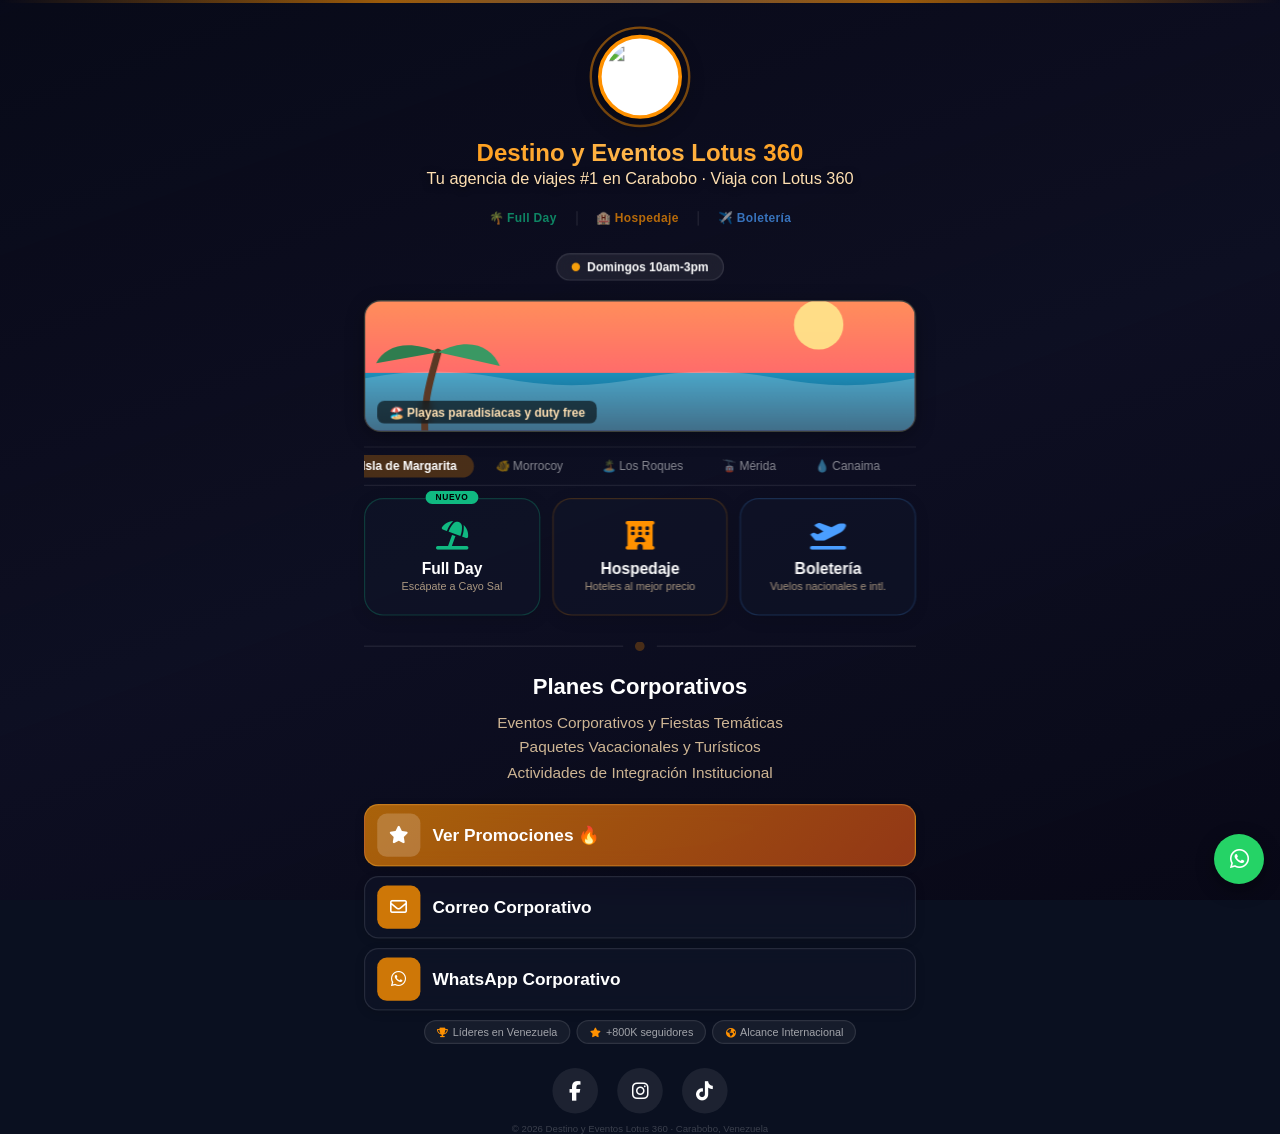
==== index.html @ 470ca2e0 "Reorganizar sitio para dominio propio destinoyeventoslotus360.com - Mover redirector de WhatsApp de " ====
<!DOCTYPE html>
<html lang="es-VE">
<head>
    <meta charset="UTF-8">
    <meta name="viewport" content="width=device-width, initial-scale=1.0, maximum-scale=1.0, user-scalable=no, viewport-fit=cover">
    <meta name="theme-color" content="#1a1a2e" id="theme-color">
    
    <!-- ============ SEO PRIMARIO ============ -->
    <title>Destino y Eventos Lotus 360 · Agencia de Viajes en Venezuela</title>
    <meta name="description" content="Tu agencia de viajes #1 en Carabobo. Hospedaje, boletería aérea, full days, tours y eventos corporativos en Venezuela. ¡Escápate con nosotros!">
    <meta name="keywords" content="Lotus 360, agencia de viajes Venezuela, hospedaje, boletería aérea, full day, tours, eventos corporativos, Valencia, Carabobo">
    <meta name="author" content="Lotus 360">
    <meta name="robots" content="index, follow, max-snippet:-1, max-image-preview:large, max-video-preview:-1">
    <meta name="language" content="Spanish">
    <link rel="canonical" href="https://destinoyeventoslotus360.com/">
    
    <!-- ============ GEO TAGS ============ -->
    <meta name="geo.region" content="VE-G">
    <meta name="geo.placename" content="Valencia, Carabobo">
    <meta name="geo.position" content="10.1820;-68.0034">
    <meta name="ICBM" content="10.1820, -68.0034">
    
    <!-- ============ OPEN GRAPH ============ -->
    <meta property="og:title" content="Destino y Eventos Lotus 360 · Agencia de Viajes">
    <meta property="og:description" content="¡Escápate con nosotros! Hospedaje, boletería aérea, full days y eventos corporativos en Venezuela.">
    <meta property="og:url" content="https://destinoyeventoslotus360.com/">
    <meta property="og:image" content="https://destinoyeventoslotus360.com/logolotus.png">
    <meta property="og:image:width" content="512">
    <meta property="og:image:height" content="512">
    <meta property="og:image:alt" content="Logo Destino y Eventos Lotus 360">
    <meta property="og:type" content="website">
    <meta property="og:locale" content="es_VE">
    <meta property="og:site_name" content="Destino y Eventos Lotus 360">
    
    <!-- ============ TWITTER CARD ============ -->
    <meta name="twitter:card" content="summary_large_image">
    <meta name="twitter:title" content="Destino y Eventos Lotus 360">
    <meta name="twitter:description" content="Hospedaje, boletería aérea, full days y eventos corporativos en Venezuela.">
    <meta name="twitter:image" content="https://destinoyeventoslotus360.com/logolotus.png">
    <meta name="twitter:image:alt" content="Logo Lotus 360">
    
    <!-- ============ FAVICON & ICONS ============ -->
    <link rel="apple-touch-icon" sizes="180x180" href="https://destinoyeventoslotus360.com/logolotus.png">
    <link rel="icon" type="image/png" sizes="32x32" href="https://destinoyeventoslotus360.com/logolotus.png">
    <link rel="icon" type="image/png" sizes="16x16" href="https://destinoyeventoslotus360.com/logolotus.png">
    
    <!-- ============ SCHEMA.ORG JSON-LD ============ -->
    <script type="application/ld+json">
    {
      "@context": "https://schema.org",
      "@type": "TravelAgency",
      "name": "Destino y Eventos Lotus 360",
      "description": "Agencia de viajes especializada en hospedaje, boletería aérea, full days y eventos corporativos en Venezuela.",
      "url": "https://destinoyeventoslotus360.com/",
      "logo": "https://destinoyeventoslotus360.com/logolotus.png",
      "image": "https://destinoyeventoslotus360.com/logolotus.png",
      "telephone": "+58-424-4634041",
      "email": "corporativo.lotus360@gmail.com",
      "address": {
        "@type": "PostalAddress",
        "streetAddress": "Valencia",
        "addressLocality": "Valencia",
        "addressRegion": "Carabobo",
        "addressCountry": "VE"
      },
      "geo": {
        "@type": "GeoCoordinates",
        "latitude": 10.1820,
        "longitude": -68.0034
      },
      "openingHoursSpecification": [
        {
          "@type": "OpeningHoursSpecification",
          "dayOfWeek": ["Monday", "Tuesday", "Wednesday", "Thursday", "Friday", "Saturday"],
          "opens": "08:30",
          "closes": "19:00"
        },
        {
          "@type": "OpeningHoursSpecification",
          "dayOfWeek": "Sunday",
          "opens": "10:00",
          "closes": "15:00"
        }
      ],
      "priceRange": "$$",
      "currenciesAccepted": "VES, USD",
      "paymentAccepted": "Transferencia, Efectivo, Pago Móvil",
      "sameAs": [
        "https://www.facebook.com/share/1bxT1wQAzW/",
        "https://www.instagram.com/destinoyeventoslotus360",
        "https://www.tiktok.com/@destinoyeventoslotus360"
      ]
    }
    </script>
    
    <link rel="preload" as="image" href="https://destinoyeventoslotus360.com/lotus360background.jpg">
    <link rel="preload" as="image" href="https://destinoyeventoslotus360.com/logolotus.png">
    <link rel="stylesheet" href="https://cdnjs.cloudflare.com/ajax/libs/font-awesome/6.4.0/css/all.min.css" media="print" onload="this.media='all'">
    <style>
        :root { --accent: #ff9100; --color-fullday: #10b981; --color-hospedaje: #ff9100; --color-boleteria: #4a9eff; --success: #25D366; --text-warm: #ffe0b2; }
        * { box-sizing: border-box; margin: 0; padding: 0; -webkit-tap-highlight-color: transparent; }
        body { font-family: -apple-system, BlinkMacSystemFont, 'Segoe UI', Roboto, sans-serif; background: #0a1020; color: #fff; min-height: 100vh; display: flex; flex-direction: column; align-items: center; padding: 0 14px 100px; position: relative; overflow-x: hidden; -webkit-font-smoothing: antialiased; animation: pageEnter 0.4s ease; }
        @keyframes pageEnter { from { opacity: 0; transform: translateY(12px); } to { opacity: 1; transform: translateY(0); } }
        body::before { content: ''; position: fixed; top: 0; left: 0; width: 100%; height: 3px; background: linear-gradient(90deg, transparent 0%, rgba(255,145,0,0.3) 15%, rgba(255,145,0,0.6) 30%, rgba(255,180,100,0.4) 50%, rgba(255,145,0,0.6) 70%, rgba(255,145,0,0.3) 85%, transparent 100%); z-index: 10; pointer-events: none; }
        .skip-link { position: absolute; top: -40px; left: 0; background: #ff9100; color: #fff; padding: 8px; z-index: 100; transition: top 0.2s; text-decoration: none; }
        .skip-link:focus { top: 0; }
        #bg { position: fixed; top: 0; left: 0; width: 100%; height: 100vh; background-image: url('https://destinoyeventoslotus360.com/lotus360background.jpg'); background-size: cover; background-position: center center; background-repeat: no-repeat; background-attachment: fixed; z-index: -2; transform: translateZ(0); }
        @media (max-width: 768px) { #bg { background-image: url('https://destinoyeventoslotus360.com/lotus360backgroundmobile.jpg'); background-position: center 20%; } }
        #bg-overlay { position: fixed; top: 0; left: 0; width: 100%; height: 100vh; background: linear-gradient(160deg, rgba(8,8,22,0.72) 0%, rgba(15,15,35,0.82) 55%, rgba(8,8,22,0.9) 100%); z-index: -1; pointer-events: none; }
        .container { width: 100%; max-width: 460px; text-align: center; z-index: 1; padding-top: 24px; }
        .logo-wrap { position: relative; width: 80px; height: 80px; margin: 0 auto 12px; display: flex; align-items: center; justify-content: center; }
        .logo-wrap::before { content: ''; position: absolute; width: 80px; height: 80px; border-radius: 50%; border: 2px solid rgba(255,145,0,0.5); animation: ring-pulse 2.4s ease-out infinite; top: 50%; left: 50%; transform: translate(-50%, -50%); }
        @keyframes ring-pulse { 0% { width: 70px; height: 70px; opacity: 0.8; } 100% { width: 100px; height: 100px; opacity: 0; } }
        .logo-profile { width: 70px; height: 70px; border-radius: 50%; border: 3px solid var(--accent); padding: 3px; background: #fff; object-fit: contain; display: block; position: relative; z-index: 1; box-shadow: 0 4px 18px rgba(0,0,0,0.4); animation: logoAppear 0.6s cubic-bezier(0.34,1.56,0.64,1) 0.1s both; }
        @keyframes logoAppear { from { opacity: 0; transform: scale(0.5) rotateY(90deg); } to { opacity: 1; transform: scale(1) rotateY(0deg); } }
        h1 { font-size: 1.25rem; font-weight: 700; margin-bottom: 2px; background: linear-gradient(to right, #ff9100, #ffb74d, #ff9100); -webkit-background-clip: text; -webkit-text-fill-color: transparent; background-clip: text; }
        .subtitle { color: var(--text-warm); font-size: 0.85rem; margin-bottom: 14px; text-shadow: 0 2px 6px rgba(0,0,0,0.7); }

        .servicios-nav { display: flex; justify-content: center; align-items: center; gap: 0; margin-bottom: 18px; animation: fadeSlideUp 0.5s ease 0.15s both; }
        @keyframes fadeSlideUp { from { opacity: 0; transform: translateY(10px); } to { opacity: 1; transform: translateY(0); } }
        .servicios-nav a { text-decoration: none; color: rgba(255,255,255,0.5); font-size: 10px; font-weight: 600; padding: 6px 14px; transition: all 0.2s ease; position: relative; letter-spacing: 0.3px; white-space: nowrap; }
        .servicios-nav a::after { content: ''; position: absolute; bottom: 0; left: 50%; transform: translateX(-50%); width: 0; height: 2px; border-radius: 2px; transition: width 0.2s ease; }
        .servicios-nav a:hover { color: #fff; } .servicios-nav a:hover::after { width: 60%; }
        .servicios-nav a.fullday { color: rgba(16,185,129,0.7); } .servicios-nav a.fullday::after { background: #10b981; }
        .servicios-nav a.hospedaje { color: rgba(255,145,0,0.7); } .servicios-nav a.hospedaje::after { background: #ff9100; }
        .servicios-nav a.boleteria { color: rgba(74,158,255,0.7); } .servicios-nav a.boleteria::after { background: #4a9eff; }
        .servicios-nav .nav-sep { width: 1px; height: 12px; background: rgba(255,255,255,0.1); margin: 0 2px; }

        .estado-box { display: inline-flex; align-items: center; gap: 6px; background: rgba(255,255,255,0.07); border: 1px solid rgba(255,255,255,0.12); border-radius: 30px; padding: 5px 12px; font-size: 10px; font-weight: 600; margin-bottom: 16px; backdrop-filter: blur(10px); -webkit-backdrop-filter: blur(10px); }
        .dot { width: 7px; height: 7px; border-radius: 50%; flex-shrink: 0; } .dot.online { background: #25D366; animation: dot-breathe 1.8s infinite; } .dot.offline { background: #f59e0b; }
        @keyframes dot-breathe { 0% { box-shadow: 0 0 0 0 rgba(37,211,102,0.5); } 70% { box-shadow: 0 0 0 5px rgba(37,211,102,0); } 100% { box-shadow: 0 0 0 0 rgba(37,211,102,0); } }

        .escena-box { position: relative; width: 100%; height: 110px; border-radius: 14px; overflow: hidden; margin-bottom: 12px; border: 1px solid rgba(255,145,0,0.2); background: #0c2d4a; box-shadow: 0 4px 16px rgba(0,0,0,0.3); animation: fadeSlideUp 0.5s ease 0.2s both; }
        .escena-box svg.escena { position: absolute; top: 0; left: 0; width: 100%; height: 100%; display: none; }
        .escena-box svg.escena.activa { display: block; animation: sceneSwitch 0.4s ease; }
        @keyframes sceneSwitch { from { opacity: 0.6; transform: scale(1.02); } to { opacity: 1; transform: scale(1); } }
        .escena-caption { position: absolute; bottom: 6px; left: 10px; background: rgba(0,0,0,0.6); color: #ffe0b2; font-size: 10px; font-weight: 600; padding: 4px 10px; border-radius: 6px; backdrop-filter: blur(4px); -webkit-backdrop-filter: blur(4px); z-index: 2; }
        @keyframes ola { to { transform: translateX(-100px); } } .ola1 { animation: ola 8s linear infinite; }
        @keyframes brillo { 0%,100% { opacity: 1; } 50% { opacity: 0.7; } } .sol { animation: brillo 4s ease-in-out infinite; }
        @keyframes viento { from { transform: rotate(-3deg); } to { transform: rotate(3deg); } } .hojas { animation: viento 5s ease-in-out infinite alternate; }
        @keyframes nube-der { 0% { transform: translateX(0); } 100% { transform: translateX(25px); } } .nube { animation: nube-der 10s ease-in-out infinite alternate; }
        @keyframes telecabina-mov { 0% { transform: translate(22px,36px); } 100% { transform: translate(340px,80px); } } .telecabina { animation: telecabina-mov 8s ease-in-out infinite alternate; }
        @keyframes nevada { 0% { opacity: 0; } 50% { opacity: 0.6; } 100% { opacity: 0; } } .nieve1 { animation: nevada 4s ease-in-out infinite; }
        @keyframes caer { to { stroke-dashoffset: -48; } } .agua { animation: caer 1s linear infinite; }
        @keyframes bruma-pulso { 0%,100% { opacity: 0.2; } 50% { opacity: 0.4; } } .bruma { animation: bruma-pulso 3s ease-in-out infinite; }
        @keyframes relampago { 0%,92%,100% { opacity: 0; } 93%,96% { opacity: 1; } } .rayo1 { animation: relampago 5s infinite; }
        @keyframes lluvia-line { 0% { stroke-dashoffset: 0; } 100% { stroke-dashoffset: 40; } } .lluvia { animation: lluvia-line 0.8s linear infinite; stroke-dasharray: 6 10; }
        @keyframes girar-globo { to { transform: rotate(360deg); } } .globo-lineas { animation: girar-globo 25s linear infinite; }
        @keyframes volar-avion { 0% { transform: translate(-10px,40px) rotate(8deg); opacity: 0; } 10% { opacity: 1; } 85% { opacity: 1; } 100% { transform: translate(390px,0px) rotate(8deg); opacity: 0; } } .avion-mundo { animation: volar-avion 8s linear infinite; }

        .ticker-wrap { overflow: hidden; white-space: nowrap; border-top: 1px solid rgba(255,255,255,0.08); border-bottom: 1px solid rgba(255,255,255,0.08); padding: 6px 0; margin-bottom: 10px; position: relative; cursor: grab; }
        .ticker-wrap:active { cursor: grabbing; }
        .ticker-track { display: flex; width: fit-content; will-change: transform; }
        .ticker-item { flex-shrink: 0; padding: 4px 14px; cursor: pointer; font-size: 10px; font-weight: 500; color: rgba(255,255,255,0.5); border-radius: 20px; margin: 0 2px; transition: all 0.2s ease; white-space: nowrap; user-select: none; }
        .ticker-item:hover { background: rgba(255,145,0,0.15); color: #fff; }
        .ticker-item:active { background: rgba(255,145,0,0.15); color: #fff; transform: scale(1.05); }
        .ticker-item.sel { background: rgba(255,145,0,0.25); color: #fff; font-weight: 700; }
        .ticker-item.mas { color: rgba(16,185,129,0.7); font-weight: 600; }

        .destino-info { display: none; background: rgba(15,20,40,0.7); backdrop-filter: blur(8px); -webkit-backdrop-filter: blur(8px); border: 1px solid rgba(255,145,0,0.15); border-radius: 10px; padding: 10px 12px; margin-bottom: 12px; text-align: center; animation: fadeSlideUp 0.3s ease; }
        .destino-info.visible { display: block; }
        .destino-info .destino-icono { font-size: 24px; margin-bottom: 2px; }
        .destino-info .destino-nombre { font-size: 13px; font-weight: 700; color: var(--accent); margin-bottom: 2px; }
        .destino-info .destino-desc { font-size: 9px; color: var(--text-warm); line-height: 1.4; }
        .destino-info .destino-pais { font-size: 8px; color: rgba(255,183,77,0.4); margin-top: 1px; }
        .btn-quiero-ir { display: inline-flex; align-items: center; gap: 5px; margin-top: 8px; background: linear-gradient(135deg, #ff9100, #e65100); color: #fff; border: none; border-radius: 20px; padding: 7px 16px; font-size: 10px; font-weight: 700; cursor: pointer; text-decoration: none; transition: all 0.15s ease; box-shadow: 0 3px 10px rgba(255,145,0,0.3); }
        .btn-quiero-ir:hover { box-shadow: 0 5px 14px rgba(255,145,0,0.45); transform: translateY(-1px); }
        .btn-quiero-ir:active { transform: scale(0.95); }
        .btn-quiero-ir i { font-size: 9px; }

        .cta-grid { display: grid; grid-template-columns: repeat(3, 1fr); gap: 10px; margin-bottom: 22px; animation: fadeSlideUp 0.5s ease 0.3s both; }
        .cta-card { background: rgba(15,20,40,0.6); backdrop-filter: blur(8px); border: 1px solid rgba(255,255,255,0.08); border-radius: 16px; padding: 18px 8px 16px; text-decoration: none; color: #fff; text-align: center; transition: all 0.15s ease; box-shadow: 0 3px 12px rgba(0,0,0,0.15); position: relative; }
        .cta-card:hover { transform: translateY(-2px); box-shadow: 0 6px 16px rgba(0,0,0,0.25); }
        .cta-card:active { transform: scale(0.96); }
        .cta-card i { font-size: 24px; margin-bottom: 8px; display: block; }
        .cta-card .titulo { font-weight: 700; font-size: 13px; margin-bottom: 3px; }
        .cta-card .desc { font-size: 9px; color: var(--text-warm); line-height: 1.3; opacity: 0.65; }
        .cta-card .badge-top { position: absolute; top: -7px; left: 50%; transform: translateX(-50%); font-size: 7px; font-weight: 800; padding: 2px 8px; border-radius: 8px; letter-spacing: 0.5px; white-space: nowrap; }

        .divider { display: flex; align-items: center; gap: 10px; margin: 6px 0 18px; opacity: 0.25; }
        .divider::before, .divider::after { content: ''; flex: 1; height: 1px; background: rgba(255,255,255,0.4); } .divider i { font-size: 8px; color: var(--accent); }
        .section-title { font-size: 1.15rem; font-weight: 700; margin-bottom: 10px; } .corporate-text { font-size: 0.8rem; line-height: 1.6; margin-bottom: 16px; color: var(--text-warm); opacity: 0.8; }
        .btn-large { display: flex; align-items: center; justify-content: flex-start; width: 100%; background: rgba(15,20,40,0.6); backdrop-filter: blur(8px); border: 1px solid rgba(255,255,255,0.1); color: white; padding: 7px 10px; border-radius: 12px; font-weight: 600; font-size: 0.9rem; text-decoration: none; margin-bottom: 8px; box-shadow: 0 2px 8px rgba(0,0,0,0.15); transition: all 0.15s ease; }
        .btn-large:hover { background: rgba(255,145,0,0.1); }
        .btn-large .icon-circle { display: flex; align-items: center; justify-content: center; width: 36px; height: 36px; background: rgba(255,145,0,0.8); color: white; border-radius: 8px; margin-right: 10px; font-size: 0.9rem; flex-shrink: 0; }
        .btn-large:active { transform: scale(0.97); background: rgba(255,145,0,0.15); }
        .btn-promo { background: linear-gradient(135deg, rgba(255,145,0,0.65) 0%, rgba(220,80,20,0.65) 100%); border: 1px solid rgba(255,180,60,0.35); }
        .btn-promo .icon-circle { background: rgba(255,255,255,0.18); }
        .badges-row { display: flex; flex-wrap: wrap; justify-content: center; gap: 5px; margin: 8px 0 20px; }
        .badge { background: rgba(255,255,255,0.05); border: 1px solid rgba(255,255,255,0.1); border-radius: 20px; padding: 4px 10px; font-size: 9px; font-weight: 500; color: rgba(255,255,255,0.6); } .badge i { color: var(--accent); margin-right: 2px; font-size: 8px; }
        .footer-social { display: flex; justify-content: center; gap: 16px; margin-bottom: 8px; }
        .footer-icon { display: flex; align-items: center; justify-content: center; width: 38px; height: 38px; background: rgba(255,255,255,0.08); color: white; border-radius: 50%; font-size: 1rem; text-decoration: none; transition: all 0.15s ease; }
        .footer-icon:hover { background: var(--accent); }
        .footer-icon:active { transform: scale(0.9); background: var(--accent); }
        .footer-copy { font-size: 8px; color: rgba(255,255,255,0.2); text-align: center; }
        .wa-float { position: fixed; bottom: 16px; right: 16px; width: 50px; height: 50px; border-radius: 50%; background: #25D366; color: #fff; display: flex; align-items: center; justify-content: center; font-size: 22px; text-decoration: none; z-index: 20; box-shadow: 0 6px 18px rgba(0,0,0,0.4); animation: pulso-wa 2.6s infinite; }
        @keyframes pulso-wa { 0%,100% { box-shadow: 0 6px 18px rgba(0,0,0,0.4), 0 0 0 0 rgba(37,211,102,0.5); } 50% { box-shadow: 0 6px 18px rgba(0,0,0,0.4), 0 0 0 10px rgba(37,211,102,0); } }
        @media (max-width: 360px) { body { padding: 0 8px 90px; } .container { padding-top: 20px; } .cta-card { padding: 14px 4px 12px; } .cta-card .titulo { font-size: 11px; } }
        @media (min-width: 768px) { .container { transform: scale(1.20); transform-origin: top center; } }
        @media (prefers-reduced-motion: reduce) { *, *::before, *::after { animation-duration: 0.01ms !important; animation-iteration-count: 1 !important; } }
    </style>
</head>
<body>
    <a href="#contenido-principal" class="skip-link">Saltar al contenido principal</a>
    
    <div id="bg" role="presentation" aria-hidden="true"></div>
    <div id="bg-overlay" role="presentation" aria-hidden="true"></div>

    <main class="container" id="contenido-principal">
        <div class="logo-wrap">
            <img src="https://destinoyeventoslotus360.com/logolotus.png" class="logo-profile" alt="Logo Destino y Eventos Lotus 360 - Agencia de Viajes en Venezuela" loading="eager" width="70" height="70">
        </div>
        <h1>Destino y Eventos Lotus 360</h1>
        <p class="subtitle">Tu agencia de viajes #1 en Carabobo · Viaja con Lotus 360</p>

        <nav class="servicios-nav" aria-label="Navegación de servicios">
            <a href="https://destinoyeventoslotus360.com/tour/" class="fullday">🌴 Full Day</a>
            <span class="nav-sep" aria-hidden="true"></span>
            <a href="https://destinoyeventoslotus360.com/weblotus360/" class="hospedaje">🏨 Hospedaje</a>
            <span class="nav-sep" aria-hidden="true"></span>
            <a href="https://destinoyeventoslotus360.com/boleteria/" class="boleteria">✈️ Boletería</a>
        </nav>
        <div class="estado-box" aria-live="polite">
            <span class="dot" id="estado-dot" role="status" aria-label="Estado del servicio"></span>
            <span id="estado-texto">Verificando...</span>
        </div>

        <!-- Escenas SVG animadas -->
        <div class="escena-box" id="escena-box" aria-hidden="true">
            <svg class="escena activa" id="escena-playa" viewBox="0 0 400 130" xmlns="http://www.w3.org/2000/svg" preserveAspectRatio="xMidYMid slice"><defs><linearGradient id="cieloPlaya" x1="0" y1="0" x2="0" y2="1"><stop offset="0%" stop-color="#ff9a56"/><stop offset="55%" stop-color="#ff6b6b"/><stop offset="100%" stop-color="#3a1c71"/></linearGradient><linearGradient id="marPlaya" x1="0" y1="0" x2="0" y2="1"><stop offset="0%" stop-color="#1e8fba"/><stop offset="100%" stop-color="#0c2d4a"/></linearGradient></defs><rect width="400" height="130" fill="url(#cieloPlaya)"/><circle class="sol" cx="330" cy="35" r="18" fill="#ffe28a" opacity=".95"/><rect y="70" width="400" height="60" fill="url(#marPlaya)"/><path class="ola ola1" d="M0,74 Q50,64 100,74 T200,74 T300,74 T400,74 T500,74 V130 H0 Z" fill="rgba(255,255,255,.2)"/><g transform="translate(44,35)"><path d="M0,85 C-3,58 4,38 9,20" stroke="#5a3825" stroke-width="5" fill="none" stroke-linecap="round"/><g class="hojas"><path d="M9,20 C-14,10 -30,16 -36,28" fill="#2f7d4f"/><path d="M9,20 C32,8 48,16 54,30" fill="#3a9863"/></g></g></svg>
            <svg class="escena" id="escena-morrocoy" viewBox="0 0 400 130" xmlns="http://www.w3.org/2000/svg" preserveAspectRatio="xMidYMid slice"><defs><linearGradient id="cieloMorrocoy" x1="0" y1="0" x2="0" y2="1"><stop offset="0%" stop-color="#87ceeb"/><stop offset="60%" stop-color="#4ab8d4"/><stop offset="100%" stop-color="#1a8fa8"/></linearGradient></defs><rect width="400" height="130" fill="url(#cieloMorrocoy)"/><circle class="sol" cx="340" cy="28" r="16" fill="#ffe28a" opacity=".9"/><rect y="72" width="400" height="58" fill="#0a6070" opacity=".7"/><ellipse cx="90" cy="75" rx="55" ry="10" fill="#e8d89a"/><ellipse cx="300" cy="78" rx="45" ry="9" fill="#e8d89a"/><path class="ola ola1" d="M0,75 Q50,67 100,75 T200,75 T300,75 T400,75 T500,75 V130 H0 Z" fill="rgba(255,255,255,.15)"/></svg>
            <svg class="escena" id="escena-losroques" viewBox="0 0 400 130" xmlns="http://www.w3.org/2000/svg" preserveAspectRatio="xMidYMid slice"><defs><linearGradient id="cieloRoques" x1="0" y1="0" x2="0" y2="1"><stop offset="0%" stop-color="#a8e6f0"/><stop offset="50%" stop-color="#5dcfe0"/><stop offset="100%" stop-color="#1ab0d0"/></linearGradient></defs><rect width="400" height="130" fill="url(#cieloRoques)"/><circle class="sol" cx="200" cy="22" r="18" fill="#fff9b0" opacity=".85"/><rect y="62" width="400" height="68" fill="#006a82" opacity=".7"/><ellipse cx="200" cy="65" rx="80" ry="14" fill="#f5f0d5"/><path class="ola ola1" d="M0,68 Q50,61 100,68 T200,68 T300,68 T400,68 T500,68 V130 H0 Z" fill="rgba(255,255,255,.12)"/></svg>
            <svg class="escena" id="escena-montana" viewBox="0 0 400 130" xmlns="http://www.w3.org/2000/svg" preserveAspectRatio="xMidYMid slice"><defs><linearGradient id="cieloMontana" x1="0" y1="0" x2="0" y2="1"><stop offset="0%" stop-color="#b8dff5"/><stop offset="100%" stop-color="#7aabce"/></linearGradient></defs><rect width="400" height="130" fill="url(#cieloMontana)"/><circle cx="340" cy="28" r="14" fill="#ffe28a" opacity=".85"/><polygon points="0,130 80,48 160,130" fill="#6b7f8e"/><polygon points="130,130 230,22 330,130" fill="#506070"/><polygon points="206,28 230,22 252,52 215,56" fill="#f0f8ff"/><circle class="nieve1" cx="95" cy="54" r="2" fill="white" opacity=".7"/><g class="telecabina"><line x1="0" y1="0" x2="0" y2="-10" stroke="#2a3540" stroke-width="1.5"/><rect x="-10" y="0" width="20" height="14" rx="3" fill="#ff9100"/></g></svg>
            <svg class="escena" id="escena-cascada" viewBox="0 0 400 130" xmlns="http://www.w3.org/2000/svg" preserveAspectRatio="xMidYMid slice"><defs><linearGradient id="cieloCascada" x1="0" y1="0" x2="0" y2="1"><stop offset="0%" stop-color="#c8ecd0"/><stop offset="100%" stop-color="#78b882"/></linearGradient></defs><rect width="400" height="130" fill="url(#cieloCascada)"/><rect x="0" y="0" width="130" height="65" rx="4" fill="#6b4220"/><rect x="120" y="0" width="170" height="61" rx="4" fill="#7a5230"/><line class="agua" x1="118" y1="6" x2="118" y2="125" stroke="#d0eef8" stroke-width="7" stroke-linecap="round" stroke-dasharray="14 10" opacity=".9"/><ellipse class="bruma" cx="132" cy="122" rx="70" ry="12" fill="#ffffff" opacity=".35"/></svg>
            <svg class="escena" id="escena-tormenta" viewBox="0 0 400 130" xmlns="http://www.w3.org/2000/svg" preserveAspectRatio="xMidYMid slice"><defs><linearGradient id="cieloTormenta" x1="0" y1="0" x2="0" y2="1"><stop offset="0%" stop-color="#0e0e20"/><stop offset="100%" stop-color="#2e1e4a"/></linearGradient></defs><rect width="400" height="130" fill="url(#cieloTormenta)"/><rect y="100" width="400" height="30" fill="#0d1b2e" opacity=".9"/><ellipse cx="90" cy="30" rx="80" ry="24" fill="#1e1e38"/><ellipse cx="280" cy="24" rx="100" ry="28" fill="#1e1e38"/><line class="lluvia" x1="60" y1="55" x2="50" y2="95" stroke="rgba(180,200,255,.3)" stroke-width="1"/><path class="rayo rayo1" d="M175,10 L158,55 L178,55 L152,102" stroke="#ffe89b" stroke-width="2.5" fill="none" stroke-linecap="round" stroke-linejoin="round"/></svg>
            <svg class="escena" id="escena-colonia" viewBox="0 0 400 130" xmlns="http://www.w3.org/2000/svg" preserveAspectRatio="xMidYMid slice"><defs><linearGradient id="cieloColonia" x1="0" y1="0" x2="0" y2="1"><stop offset="0%" stop-color="#7ab8d4"/><stop offset="100%" stop-color="#4a8a5a"/></linearGradient></defs><rect width="400" height="130" fill="url(#cieloColonia)"/><circle class="sol" cx="320" cy="25" r="14" fill="#ffe28a" opacity=".8"/><ellipse class="nube" cx="80" cy="20" rx="35" ry="9" fill="rgba(255,255,255,.4)"/><polygon points="30,130 80,55 130,130" fill="#5a7a4a"/><polygon points="120,130 180,50 240,130" fill="#4a6a3a"/><polygon points="230,130 290,60 350,130" fill="#5a7a4a"/><rect x="55" y="95" width="14" height="18" rx="1" fill="#8b4513"/><rect x="75" y="90" width="16" height="22" rx="1" fill="#a0522d"/><rect x="145" y="88" width="18" height="24" rx="1" fill="#8b4513"/><rect x="200" y="85" width="22" height="28" rx="1" fill="#a0522d"/><rect x="260" y="92" width="16" height="20" rx="1" fill="#8b4513"/><polygon points="62,95 55,88 69,88" fill="#d2691e"/><polygon points="154,88 145,80 163,80" fill="#d2691e"/><polygon points="211,85 200,76 222,76" fill="#d2691e"/></svg>
            <svg class="escena" id="escena-mundo" viewBox="0 0 400 130" xmlns="http://www.w3.org/2000/svg" preserveAspectRatio="xMidYMid slice"><defs><linearGradient id="cieloMundo" x1="0" y1="0" x2="0" y2="1"><stop offset="0%" stop-color="#1a2a55"/><stop offset="100%" stop-color="#3a5a90"/></linearGradient></defs><rect width="400" height="130" fill="url(#cieloMundo)"/><circle cx="200" cy="118" r="72" fill="#2a5c6a" opacity=".6"/><g class="globo-lineas"><circle cx="200" cy="118" r="72" fill="none" stroke="#7dd8c0" stroke-width="1.5" opacity=".5"/></g><path class="avion-mundo" d="M0,0 L22,5 L0,10 L5,5 Z" fill="#ff9100"/></svg>
            <svg class="escena" id="escena-muchosmas" viewBox="0 0 400 130" xmlns="http://www.w3.org/2000/svg" preserveAspectRatio="xMidYMid slice"><defs><linearGradient id="cieloMuchos" x1="0" y1="0" x2="0" y2="1"><stop offset="0%" stop-color="#ff9a56"/><stop offset="55%" stop-color="#ff6b6b"/><stop offset="100%" stop-color="#3a1c71"/></linearGradient><linearGradient id="marMuchos" x1="0" y1="0" x2="0" y2="1"><stop offset="0%" stop-color="#1e8fba"/><stop offset="100%" stop-color="#0c2d4a"/></linearGradient></defs><rect width="400" height="130" fill="url(#cieloMuchos)"/><circle class="sol" cx="340" cy="28" r="16" fill="#ffe28a" opacity=".9"/><rect y="65" width="400" height="65" fill="url(#marMuchos)"/><path class="ola ola1" d="M0,69 Q50,60 100,69 T200,69 T300,69 T400,69 T500,69 V130 H0 Z" fill="rgba(255,255,255,.2)"/><g transform="translate(30,30)"><path d="M0,70 C-2,48 3,32 7,16" stroke="#5a3825" stroke-width="4" fill="none" stroke-linecap="round"/><g class="hojas"><path d="M7,16 C-10,8 -22,13 -28,22" fill="#2f7d4f"/><path d="M7,16 C24,6 36,12 42,24" fill="#3a9863"/></g></g><g transform="translate(340,35)"><path d="M0,65 C-1,45 2,30 5,14" stroke="#5a3825" stroke-width="3.5" fill="none" stroke-linecap="round"/><g class="hojas"><path d="M5,14 C-8,6 -18,11 -22,20" fill="#2f7d4f"/><path d="M5,14 C18,5 28,10 32,20" fill="#3a9863"/></g></g><text x="200" y="122" text-anchor="middle" fill="#ffe0b2" font-size="11" font-weight="700" opacity="0.7">✨ Contamos con más destinos</text></svg>
            <div class="escena-caption" id="escena-caption">🏖️ Playas paradisíacas y duty free</div>
        </div>

        <!-- Ticker de destinos -->
        <div class="ticker-wrap" id="ticker-wrap" role="marquee" aria-label="Destinos disponibles">
            <div class="ticker-track" id="ticker-track">
                <span class="ticker-item sel" data-destino="Isla de Margarita" data-escena="escena-playa" data-caption="🏖️ Playas paradisíacas y duty free" data-pais="🇻🇪 Nueva Esparta" data-desc="Playas paradisíacas, duty free y vida nocturna">🏖️ Isla de Margarita</span><span class="ticker-item" data-destino="Morrocoy" data-escena="escena-morrocoy" data-caption="🐠 Cayos y snorkel de clase mundial" data-pais="🇻🇪 Falcón" data-desc="Cayos de arena blanca y snorkel de clase mundial">🐠 Morrocoy</span><span class="ticker-item" data-destino="Los Roques" data-escena="escena-losroques" data-caption="🏝️ Archipiélago virgen y aguas turquesas" data-pais="🇻🇪 Dep. Federales" data-desc="Archipiélago virgen ideal para desconectar">🏝️ Los Roques</span><span class="ticker-item" data-destino="Mérida" data-escena="escena-montana" data-caption="🚡 Montañas andinas y el teleférico" data-pais="🇻🇪 Mérida" data-desc="Montañas andinas y el teleférico más alto">🚡 Mérida</span><span class="ticker-item" data-destino="Canaima" data-escena="escena-cascada" data-caption="💧 Tepuyes y el Salto Ángel" data-pais="🇻🇪 Bolívar" data-desc="Tepuyes milenarios y el Salto Ángel">💧 Canaima</span><span class="ticker-item" data-destino="Catatumbo" data-escena="escena-tormenta" data-caption="⚡ El relámpago eterno" data-pais="🇻🇪 Zulia" data-desc="260 noches de tormentas al año. Único">⚡ Catatumbo</span><span class="ticker-item" data-destino="Colonia Tovar" data-escena="escena-colonia" data-caption="🏘️ Pueblo alemán en las montañas" data-pais="🇻🇪 Aragua" data-desc="Fresas, arquitectura bávara y clima primaveral">🏘️ Colonia Tovar</span><span class="ticker-item mas" data-destino="Y muchos más" data-escena="escena-muchosmas" data-caption="✨ Contamos con más destinos" data-pais="🌍 Venezuela y el mundo" data-desc="Playas, montañas, pueblos y ciudades. ¡Pregunta por tu destino ideal!">✨ Y muchos más...</span><span class="ticker-item" data-destino="Destinos Internacionales" data-escena="escena-mundo" data-caption="🌍 Conectamos con el mundo" data-pais="Múltiples países" data-desc="Colombia, Panamá, España, EE.UU., México, Perú">🌍 Internacionales</span>
                <span class="ticker-item sel" data-destino="Isla de Margarita" data-escena="escena-playa" data-caption="🏖️ Playas paradisíacas y duty free" data-pais="🇻🇪 Nueva Esparta" data-desc="Playas paradisíacas, duty free y vida nocturna">🏖️ Isla de Margarita</span><span class="ticker-item" data-destino="Morrocoy" data-escena="escena-morrocoy" data-caption="🐠 Cayos y snorkel de clase mundial" data-pais="🇻🇪 Falcón" data-desc="Cayos de arena blanca y snorkel de clase mundial">🐠 Morrocoy</span><span class="ticker-item" data-destino="Los Roques" data-escena="escena-losroques" data-caption="🏝️ Archipiélago virgen y aguas turquesas" data-pais="🇻🇪 Dep. Federales" data-desc="Archipiélago virgen ideal para desconectar">🏝️ Los Roques</span><span class="ticker-item" data-destino="Mérida" data-escena="escena-montana" data-caption="🚡 Montañas andinas y el teleférico" data-pais="🇻🇪 Mérida" data-desc="Montañas andinas y el teleférico más alto">🚡 Mérida</span><span class="ticker-item" data-destino="Canaima" data-escena="escena-cascada" data-caption="💧 Tepuyes y el Salto Ángel" data-pais="🇻🇪 Bolívar" data-desc="Tepuyes milenarios y el Salto Ángel">💧 Canaima</span><span class="ticker-item" data-destino="Catatumbo" data-escena="escena-tormenta" data-caption="⚡ El relámpago eterno" data-pais="🇻🇪 Zulia" data-desc="260 noches de tormentas al año. Único">⚡ Catatumbo</span><span class="ticker-item" data-destino="Colonia Tovar" data-escena="escena-colonia" data-caption="🏘️ Pueblo alemán en las montañas" data-pais="🇻🇪 Aragua" data-desc="Fresas, arquitectura bávara y clima primaveral">🏘️ Colonia Tovar</span><span class="ticker-item mas" data-destino="Y muchos más" data-escena="escena-muchosmas" data-caption="✨ Contamos con más destinos" data-pais="🌍 Venezuela y el mundo" data-desc="Playas, montañas, pueblos y ciudades. ¡Pregunta por tu destino ideal!">✨ Y muchos más...</span><span class="ticker-item" data-destino="Destinos Internacionales" data-escena="escena-mundo" data-caption="🌍 Conectamos con el mundo" data-pais="Múltiples países" data-desc="Colombia, Panamá, España, EE.UU., México, Perú">🌍 Internacionales</span>
            </div>
        </div>

        <div class="destino-info" id="destino-info" aria-live="polite">
            <div class="destino-icono" id="destino-icono"></div>
            <div class="destino-nombre" id="destino-nombre"></div>
            <div class="destino-desc" id="destino-desc"></div>
            <div class="destino-pais" id="destino-pais"></div>
            <a class="btn-quiero-ir" id="btn-quiero-ir" href="#" aria-label="Ir a este destino"><i class="fas fa-hotel" aria-hidden="true"></i> Quiero ir a este destino</a>
        </div>

        <nav class="cta-grid" aria-label="Servicios principales">
            <a href="https://destinoyeventoslotus360.com/tour/" class="cta-card" style="border-color:rgba(16,185,129,0.25);">
                <span class="badge-top" style="background:#10b981;color:#000;">NUEVO</span>
                <i class="fas fa-umbrella-beach" style="color:#10b981;" aria-hidden="true"></i>
                <div class="titulo">Full Day</div>
                <div class="desc">Escápate a Cayo Sal</div>
            </a>
            <a href="https://destinoyeventoslotus360.com/weblotus360/" class="cta-card" style="border-color:rgba(255,145,0,0.2);">
                <i class="fas fa-hotel" style="color:#ff9100;" aria-hidden="true"></i>
                <div class="titulo">Hospedaje</div>
                <div class="desc">Hoteles al mejor precio</div>
            </a>
            <a href="https://destinoyeventoslotus360.com/boleteria/" class="cta-card" style="border-color:rgba(74,158,255,0.2);">
                <i class="fas fa-plane-departure" style="color:#4a9eff;" aria-hidden="true"></i>
                <div class="titulo">Boletería</div>
                <div class="desc">Vuelos nacionales e intl.</div>
            </a>
        </nav>

        <div class="divider" aria-hidden="true"><i class="fas fa-circle"></i></div>
        <div class="section-title">Planes Corporativos</div>
        <p class="corporate-text">Eventos Corporativos y Fiestas Temáticas<br>Paquetes Vacacionales y Turísticos<br>Actividades de Integración Institucional</p>
        <a href="https://ig.me/m/destinoyeventoslotus360?ref=w55673950" class="btn-large btn-promo" target="_blank" rel="noopener">
            <span class="icon-circle" aria-hidden="true"><i class="fas fa-star"></i></span>
            <span>Ver Promociones 🔥</span>
        </a>
        <a href="mailto:corporativo.lotus360@gmail.com" class="btn-large">
            <span class="icon-circle" aria-hidden="true"><i class="far fa-envelope"></i></span>
            Correo Corporativo
        </a>
        <a href="https://wa.me/584244634041?text=Hola!%20--%20Vengo%20de%20su%20pagina%20web." class="btn-large" target="_blank" rel="noopener">
            <span class="icon-circle" aria-hidden="true"><i class="fab fa-whatsapp"></i></span>
            WhatsApp Corporativo
        </a>
        <div class="badges-row">
            <span class="badge"><i class="fas fa-trophy" aria-hidden="true"></i> Líderes en Venezuela</span>
            <span class="badge"><i class="fas fa-star" aria-hidden="true"></i> +800K seguidores</span>
            <span class="badge"><i class="fas fa-globe-americas" aria-hidden="true"></i> Alcance Internacional</span>
        </div>
        <footer>
            <nav class="footer-social" aria-label="Redes sociales">
                <a href="https://www.facebook.com/share/1bxT1wQAzW/" target="_blank" rel="noopener" class="footer-icon" title="Facebook" aria-label="Facebook"><i class="fab fa-facebook-f"></i></a>
                <a href="https://www.instagram.com/destinoyeventoslotus360?igsh=bWUwbHhvb21menhm" target="_blank" rel="noopener" class="footer-icon" title="Instagram" aria-label="Instagram"><i class="fab fa-instagram"></i></a>
                <a href="https://www.tiktok.com/@destinoyeventoslotus360?_r=1&_t=ZS-979NKPpLeIa_." target="_blank" rel="noopener" class="footer-icon" title="TikTok" aria-label="TikTok"><i class="fab fa-tiktok"></i></a>
            </nav>
            <p class="footer-copy">&copy; 2026 Destino y Eventos Lotus 360 · Carabobo, Venezuela</p>
        </footer>
    </main>
    
    <a href="https://wa.me/584244634041" class="wa-float" title="Escríbenos por WhatsApp" aria-label="WhatsApp"><i class="fab fa-whatsapp"></i></a>

<script>
(function() { var img = new Image(); img.src = 'https://destinoyeventoslotus360.com/lotus360background.jpg'; })();
(function() {
    var ahora = new Date(); var ve = new Date(ahora.getTime() + ahora.getTimezoneOffset() * 60000 - 4 * 3600000);
    var dia = ve.getDay(); var horaDecimal = ve.getHours() + ve.getMinutes() / 60;
    var online = (dia >= 1 && dia <= 6) ? (horaDecimal >= 8.5 && horaDecimal < 19) : (dia === 0 && horaDecimal >= 10 && horaDecimal < 15);
    document.getElementById('estado-dot').className = 'dot ' + (online ? 'online' : 'offline');
    document.getElementById('estado-texto').textContent = online ? 'En línea · Respondemos pronto' : (dia === 0 ? 'Domingos 10am-3pm' : 'Lun-Sáb 8:30am-7pm');
})();

var track = document.getElementById('ticker-track');
var wrap = document.getElementById('ticker-wrap');
var items = track.querySelectorAll('.ticker-item');
var itemWidth = items[0].offsetWidth + 4;
var totalWidth = itemWidth * 9;
var pos = 0;
var autoSpeed = 0.4;
var animId;
var isDragging = false;
var startX, startPos;

var destinoInfo = document.getElementById('destino-info');
var destinoIcono = document.getElementById('destino-icono');
var destinoNombre = document.getElementById('destino-nombre');
var destinoDesc = document.getElementById('destino-desc');
var destinoPais = document.getElementById('destino-pais');
var btnQuieroIr = document.getElementById('btn-quiero-ir');
var escenaCaption = document.getElementById('escena-caption');
var hideTimeout;

function cambiarEscena(escenaId, caption) {
    var escenas = document.querySelectorAll('.escena');
    for (var i = 0; i < escenas.length; i++) escenas[i].classList.remove('activa');
    var nueva = document.getElementById(escenaId);
    if (nueva) { nueva.classList.add('activa'); escenaCaption.textContent = caption; }
}

function seleccionarItem(item) {
    var destino = item.getAttribute('data-destino');
    var allItems = track.querySelectorAll('.ticker-item');
    for (var i = 0; i < allItems.length; i++) {
        allItems[i].classList.toggle('sel', allItems[i].getAttribute('data-destino') === destino);
    }
    destinoIcono.textContent = item.getAttribute('data-icono') || '';
    destinoNombre.textContent = item.getAttribute('data-destino');
    destinoDesc.textContent = item.getAttribute('data-desc');
    destinoPais.textContent = '📍 ' + (item.getAttribute('data-pais') || '');
    
    var hospedajeURL = 'https://destinoyeventoslotus360.com/weblotus360/';
    if (destino !== 'Y muchos más') {
        hospedajeURL += '?destino=' + encodeURIComponent(destino);
        btnQuieroIr.href = hospedajeURL;
        btnQuieroIr.innerHTML = '<i class="fas fa-hotel" aria-hidden="true"></i> Quiero ir a ' + destino;
        btnQuieroIr.style.display = 'inline-flex';
    } else {
        btnQuieroIr.style.display = 'none';
    }
    
    destinoInfo.classList.add('visible');
    cambiarEscena(item.getAttribute('data-escena'), item.getAttribute('data-caption'));
    clearTimeout(hideTimeout);
    hideTimeout = setTimeout(function() { destinoInfo.classList.remove('visible'); }, 8000);
}

track.addEventListener('click', function(e) {
    if (isDragging) return;
    var item = e.target.closest('.ticker-item');
    if (!item) return;
    seleccionarItem(item);
});

function animate(timestamp) {
    if (!isDragging) {
        pos -= autoSpeed;
        if (pos <= -totalWidth) { pos += totalWidth; }
        track.style.transform = 'translateX(' + pos + 'px)';
    }
    animId = requestAnimationFrame(animate);
}

wrap.addEventListener('mousedown', function(e) { isDragging = true; startX = e.clientX; startPos = pos; track.style.transition = 'none'; });
document.addEventListener('mousemove', function(e) { if (!isDragging) return; var dx = e.clientX - startX; pos = startPos + dx; if (pos > 0) pos -= totalWidth; if (pos < -totalWidth * 2) pos += totalWidth; track.style.transform = 'translateX(' + pos + 'px)'; });
document.addEventListener('mouseup', function() { if (!isDragging) return; isDragging = false; track.style.transition = 'transform 0.3s ease'; pos = pos % totalWidth; if (pos > 0) pos -= totalWidth; track.style.transform = 'translateX(' + pos + 'px)'; setTimeout(function() { track.style.transition = ''; }, 300); });
wrap.addEventListener('touchstart', function(e) { isDragging = true; startX = e.touches[0].clientX; startPos = pos; track.style.transition = 'none'; }, { passive: true });
wrap.addEventListener('touchmove', function(e) { if (!isDragging) return; var dx = e.touches[0].clientX - startX; pos = startPos + dx; if (pos > 0) pos -= totalWidth; if (pos < -totalWidth * 2) pos += totalWidth; track.style.transform = 'translateX(' + pos + 'px)'; }, { passive: true });
wrap.addEventListener('touchend', function() { if (!isDragging) return; isDragging = false; track.style.transition = 'transform 0.3s ease'; pos = pos % totalWidth; if (pos > 0) pos -= totalWidth; track.style.transform = 'translateX(' + pos + 'px)'; setTimeout(function() { track.style.transition = ''; }, 300); });

animId = requestAnimationFrame(animate);
</script>
</body>
</html>
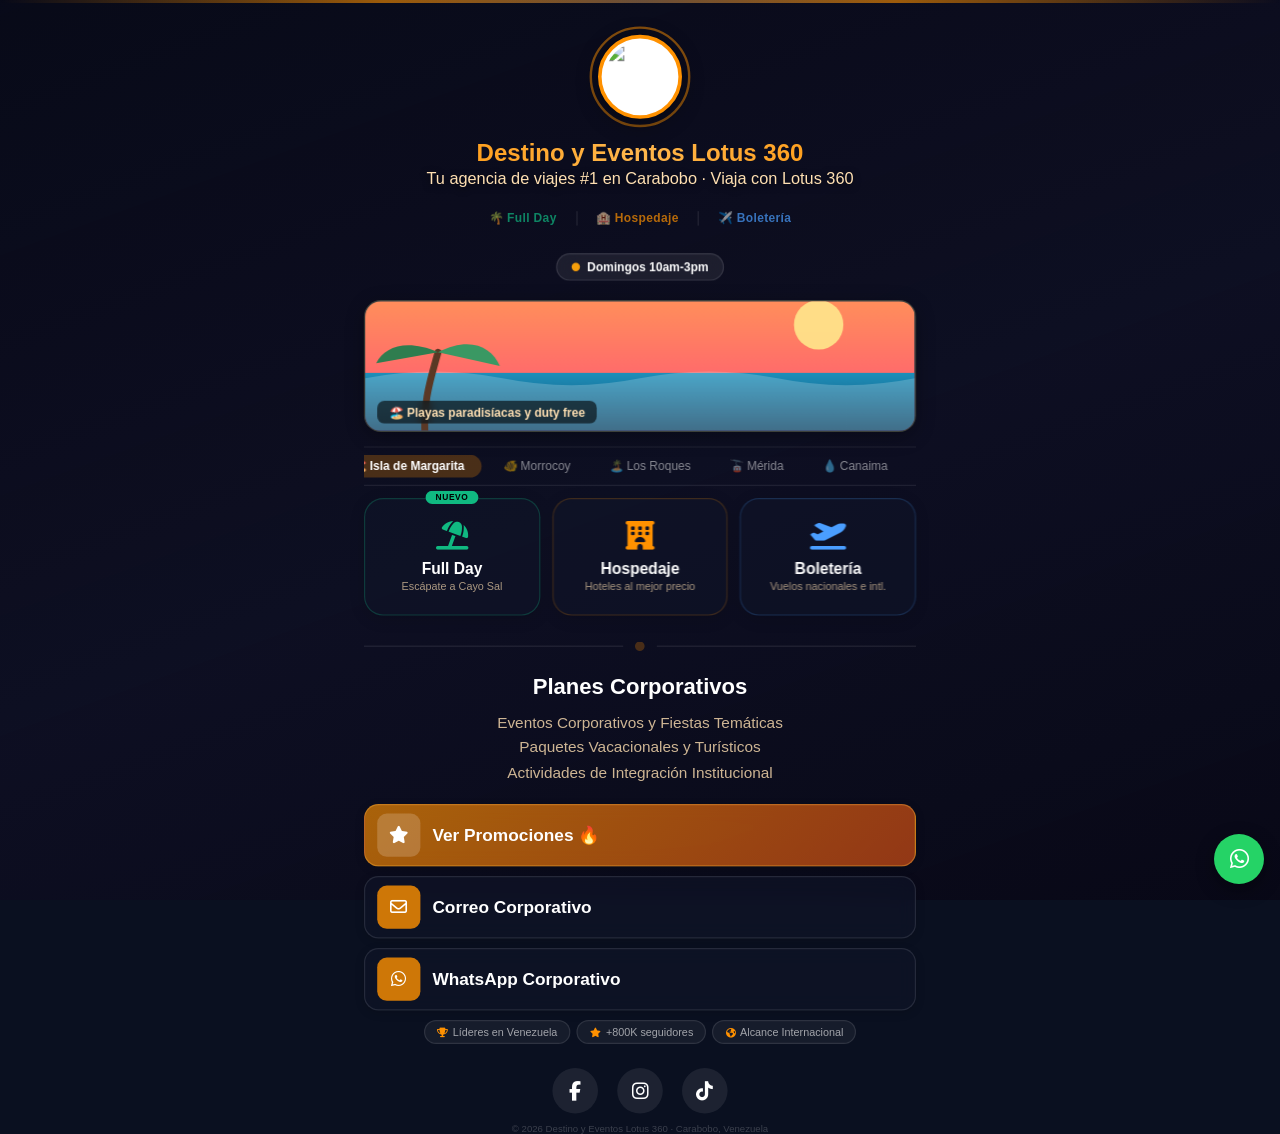
==== commit 1e31944a: "Convertir tour a modalidad grupal, mudar hospedaje y pulir UX/SEO/perf - Tour: pasa a servicio priva" ====
--- a/index.html
+++ b/index.html
@@ -3,7 +3,7 @@
 <head>
     <meta charset="UTF-8">
     <meta name="viewport" content="width=device-width, initial-scale=1.0, maximum-scale=1.0, user-scalable=no, viewport-fit=cover">
-    <meta name="theme-color" content="#1a1a2e" id="theme-color">
+    <meta name="theme-color" content="#0a1020" id="theme-color">
     
     <!-- ============ SEO PRIMARIO ============ -->
     <title>Destino y Eventos Lotus 360 · Agencia de Viajes en Venezuela</title>
@@ -93,13 +93,18 @@
     }
     </script>
     
-    <link rel="preload" as="image" href="https://destinoyeventoslotus360.com/lotus360background.jpg">
-    <link rel="preload" as="image" href="https://destinoyeventoslotus360.com/logolotus.png">
+    <link rel="preconnect" href="https://cdnjs.cloudflare.com" crossorigin>
+    <link rel="dns-prefetch" href="https://wa.me">
+    <link rel="dns-prefetch" href="https://ig.me">
+    <link rel="preload" as="image" href="https://destinoyeventoslotus360.com/lotus360backgroundmobile.jpg" media="(max-width: 768px)">
+    <link rel="preload" as="image" href="https://destinoyeventoslotus360.com/lotus360background.jpg" media="(min-width: 769px)">
+    <link rel="preload" as="image" href="https://destinoyeventoslotus360.com/logolotus.png" fetchpriority="high">
     <link rel="stylesheet" href="https://cdnjs.cloudflare.com/ajax/libs/font-awesome/6.4.0/css/all.min.css" media="print" onload="this.media='all'">
+    <noscript><link rel="stylesheet" href="https://cdnjs.cloudflare.com/ajax/libs/font-awesome/6.4.0/css/all.min.css"></noscript>
     <style>
         :root { --accent: #ff9100; --color-fullday: #10b981; --color-hospedaje: #ff9100; --color-boleteria: #4a9eff; --success: #25D366; --text-warm: #ffe0b2; }
         * { box-sizing: border-box; margin: 0; padding: 0; -webkit-tap-highlight-color: transparent; }
-        body { font-family: -apple-system, BlinkMacSystemFont, 'Segoe UI', Roboto, sans-serif; background: #0a1020; color: #fff; min-height: 100vh; display: flex; flex-direction: column; align-items: center; padding: 0 14px 100px; position: relative; overflow-x: hidden; -webkit-font-smoothing: antialiased; animation: pageEnter 0.4s ease; }
+        body { font-family: -apple-system, BlinkMacSystemFont, 'Segoe UI', Roboto, sans-serif; background: #0a1020; color: #fff; min-height: 100vh; min-height: 100dvh; display: flex; flex-direction: column; align-items: center; padding: 0 max(14px, env(safe-area-inset-right)) calc(100px + env(safe-area-inset-bottom)) max(14px, env(safe-area-inset-left)); position: relative; overflow-x: hidden; -webkit-font-smoothing: antialiased; text-rendering: optimizeLegibility; animation: pageEnter 0.4s ease; }
         @keyframes pageEnter { from { opacity: 0; transform: translateY(12px); } to { opacity: 1; transform: translateY(0); } }
         body::before { content: ''; position: fixed; top: 0; left: 0; width: 100%; height: 3px; background: linear-gradient(90deg, transparent 0%, rgba(255,145,0,0.3) 15%, rgba(255,145,0,0.6) 30%, rgba(255,180,100,0.4) 50%, rgba(255,145,0,0.6) 70%, rgba(255,145,0,0.3) 85%, transparent 100%); z-index: 10; pointer-events: none; }
         .skip-link { position: absolute; top: -40px; left: 0; background: #ff9100; color: #fff; padding: 8px; z-index: 100; transition: top 0.2s; text-decoration: none; }
@@ -193,11 +198,11 @@
         .footer-icon:hover { background: var(--accent); }
         .footer-icon:active { transform: scale(0.9); background: var(--accent); }
         .footer-copy { font-size: 8px; color: rgba(255,255,255,0.2); text-align: center; }
-        .wa-float { position: fixed; bottom: 16px; right: 16px; width: 50px; height: 50px; border-radius: 50%; background: #25D366; color: #fff; display: flex; align-items: center; justify-content: center; font-size: 22px; text-decoration: none; z-index: 20; box-shadow: 0 6px 18px rgba(0,0,0,0.4); animation: pulso-wa 2.6s infinite; }
+        .wa-float { position: fixed; bottom: calc(16px + env(safe-area-inset-bottom)); right: calc(16px + env(safe-area-inset-right)); width: 50px; height: 50px; border-radius: 50%; background: #25D366; color: #fff; display: flex; align-items: center; justify-content: center; font-size: 22px; text-decoration: none; z-index: 20; box-shadow: 0 6px 18px rgba(0,0,0,0.4); animation: pulso-wa 2.6s infinite; }
         @keyframes pulso-wa { 0%,100% { box-shadow: 0 6px 18px rgba(0,0,0,0.4), 0 0 0 0 rgba(37,211,102,0.5); } 50% { box-shadow: 0 6px 18px rgba(0,0,0,0.4), 0 0 0 10px rgba(37,211,102,0); } }
         @media (max-width: 360px) { body { padding: 0 8px 90px; } .container { padding-top: 20px; } .cta-card { padding: 14px 4px 12px; } .cta-card .titulo { font-size: 11px; } }
         @media (min-width: 768px) { .container { transform: scale(1.20); transform-origin: top center; } }
-        @media (prefers-reduced-motion: reduce) { *, *::before, *::after { animation-duration: 0.01ms !important; animation-iteration-count: 1 !important; } }
+        @media (prefers-reduced-motion: reduce) { body { animation-duration: 0.01ms !important; } }
     </style>
 </head>
 <body>
@@ -216,7 +221,7 @@
         <nav class="servicios-nav" aria-label="Navegación de servicios">
             <a href="https://destinoyeventoslotus360.com/tour/" class="fullday">🌴 Full Day</a>
             <span class="nav-sep" aria-hidden="true"></span>
-            <a href="https://destinoyeventoslotus360.com/weblotus360/" class="hospedaje">🏨 Hospedaje</a>
+            <a href="https://destinoyeventoslotus360.com/hospedaje/" class="hospedaje">🏨 Hospedaje</a>
             <span class="nav-sep" aria-hidden="true"></span>
             <a href="https://destinoyeventoslotus360.com/boleteria/" class="boleteria">✈️ Boletería</a>
         </nav>
@@ -262,7 +267,7 @@
                 <div class="titulo">Full Day</div>
                 <div class="desc">Escápate a Cayo Sal</div>
             </a>
-            <a href="https://destinoyeventoslotus360.com/weblotus360/" class="cta-card" style="border-color:rgba(255,145,0,0.2);">
+            <a href="https://destinoyeventoslotus360.com/hospedaje/" class="cta-card" style="border-color:rgba(255,145,0,0.2);">
                 <i class="fas fa-hotel" style="color:#ff9100;" aria-hidden="true"></i>
                 <div class="titulo">Hospedaje</div>
                 <div class="desc">Hoteles al mejor precio</div>
@@ -304,10 +309,9 @@
         </footer>
     </main>
     
-    <a href="https://wa.me/584244634041" class="wa-float" title="Escríbenos por WhatsApp" aria-label="WhatsApp"><i class="fab fa-whatsapp"></i></a>
+    <a href="https://wa.me/584244634041?text=Hola!%20Vengo%20de%20su%20p%C3%A1gina%20web." class="wa-float" target="_blank" rel="noopener" title="Escríbenos por WhatsApp" aria-label="Escríbenos por WhatsApp"><i class="fab fa-whatsapp" aria-hidden="true"></i></a>
 
 <script>
-(function() { var img = new Image(); img.src = 'https://destinoyeventoslotus360.com/lotus360background.jpg'; })();
 (function() {
     var ahora = new Date(); var ve = new Date(ahora.getTime() + ahora.getTimezoneOffset() * 60000 - 4 * 3600000);
     var dia = ve.getDay(); var horaDecimal = ve.getHours() + ve.getMinutes() / 60;
@@ -354,7 +358,7 @@
     destinoDesc.textContent = item.getAttribute('data-desc');
     destinoPais.textContent = '📍 ' + (item.getAttribute('data-pais') || '');
     
-    var hospedajeURL = 'https://destinoyeventoslotus360.com/weblotus360/';
+    var hospedajeURL = 'https://destinoyeventoslotus360.com/hospedaje/';
     if (destino !== 'Y muchos más') {
         hospedajeURL += '?destino=' + encodeURIComponent(destino);
         btnQuieroIr.href = hospedajeURL;
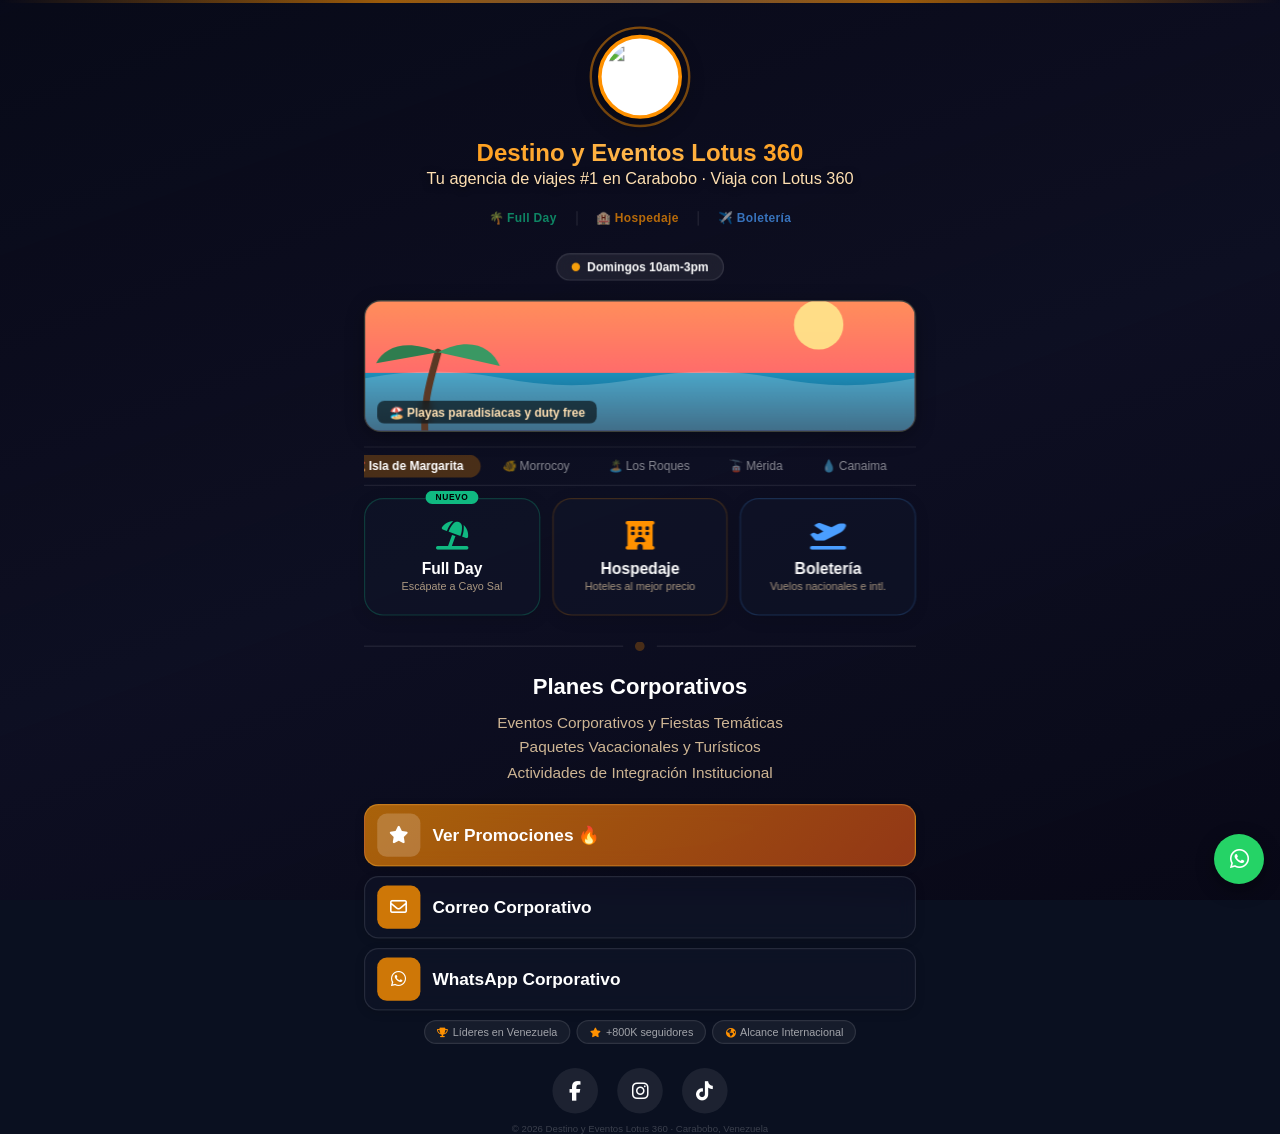
==== commit 54961922: "SEO: agregar meta tag de verificacion Google Search Console" ====
--- a/index.html
+++ b/index.html
@@ -4,7 +4,8 @@
     <meta charset="UTF-8">
     <meta name="viewport" content="width=device-width, initial-scale=1.0, maximum-scale=1.0, user-scalable=no, viewport-fit=cover">
     <meta name="theme-color" content="#0a1020" id="theme-color">
-    
+    <meta name="google-site-verification" content="8bZ9g3XkFuT8NqfKnP1PCsYVqGT3RufCFPbXYdnzKQE" />
+
     <!-- ============ SEO PRIMARIO ============ -->
     <title>Destino y Eventos Lotus 360 · Agencia de Viajes en Venezuela</title>
     <meta name="description" content="Tu agencia de viajes #1 en Carabobo. Hospedaje, boletería aérea, full days, tours y eventos corporativos en Venezuela. ¡Escápate con nosotros!">
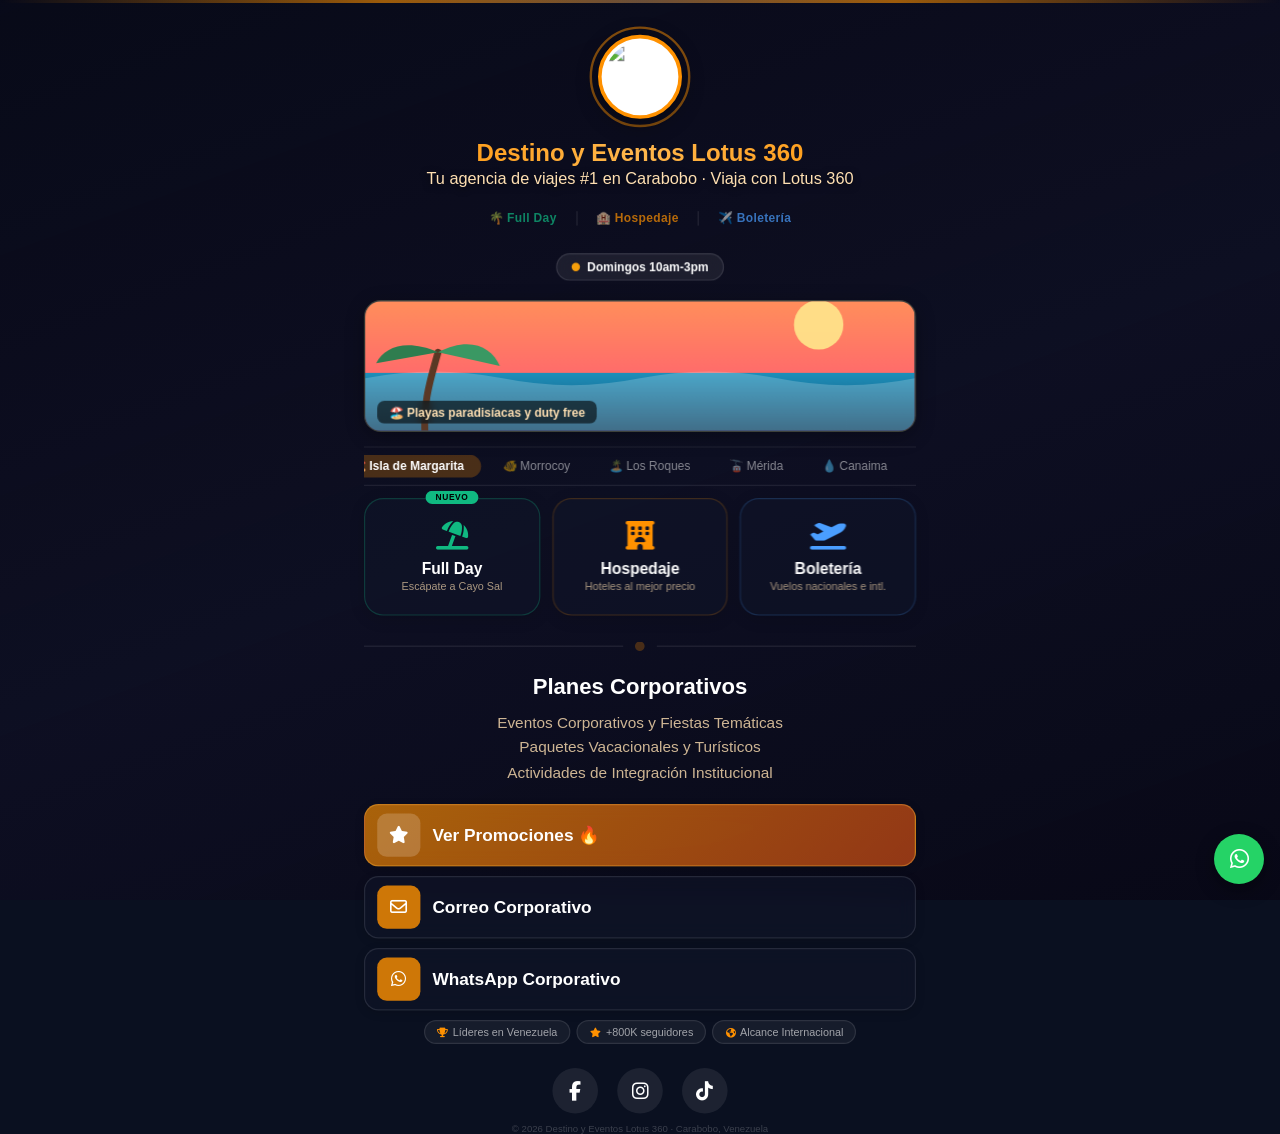
==== commit 501dd502: "perf: usar logo pequeno (210px, 59KB) para render inline en vez de version 512px" ====
--- a/index.html
+++ b/index.html
@@ -99,7 +99,7 @@
     <link rel="dns-prefetch" href="https://ig.me">
     <link rel="preload" as="image" href="https://destinoyeventoslotus360.com/lotus360backgroundmobile.jpg" media="(max-width: 768px)">
     <link rel="preload" as="image" href="https://destinoyeventoslotus360.com/lotus360background.jpg" media="(min-width: 769px)">
-    <link rel="preload" as="image" href="https://destinoyeventoslotus360.com/logolotus.png" fetchpriority="high">
+    <link rel="preload" as="image" href="https://destinoyeventoslotus360.com/logolotus-small.png" fetchpriority="high">
     <link rel="stylesheet" href="https://cdnjs.cloudflare.com/ajax/libs/font-awesome/6.4.0/css/all.min.css" media="print" onload="this.media='all'">
     <noscript><link rel="stylesheet" href="https://cdnjs.cloudflare.com/ajax/libs/font-awesome/6.4.0/css/all.min.css"></noscript>
     <style>
@@ -214,7 +214,7 @@
 
     <main class="container" id="contenido-principal">
         <div class="logo-wrap">
-            <img src="https://destinoyeventoslotus360.com/logolotus.png" class="logo-profile" alt="Logo Destino y Eventos Lotus 360 - Agencia de Viajes en Venezuela" loading="eager" width="70" height="70">
+            <img src="https://destinoyeventoslotus360.com/logolotus-small.png" class="logo-profile" alt="Logo Destino y Eventos Lotus 360 - Agencia de Viajes en Venezuela" loading="eager" width="70" height="70">
         </div>
         <h1>Destino y Eventos Lotus 360</h1>
         <p class="subtitle">Tu agencia de viajes #1 en Carabobo · Viaja con Lotus 360</p>
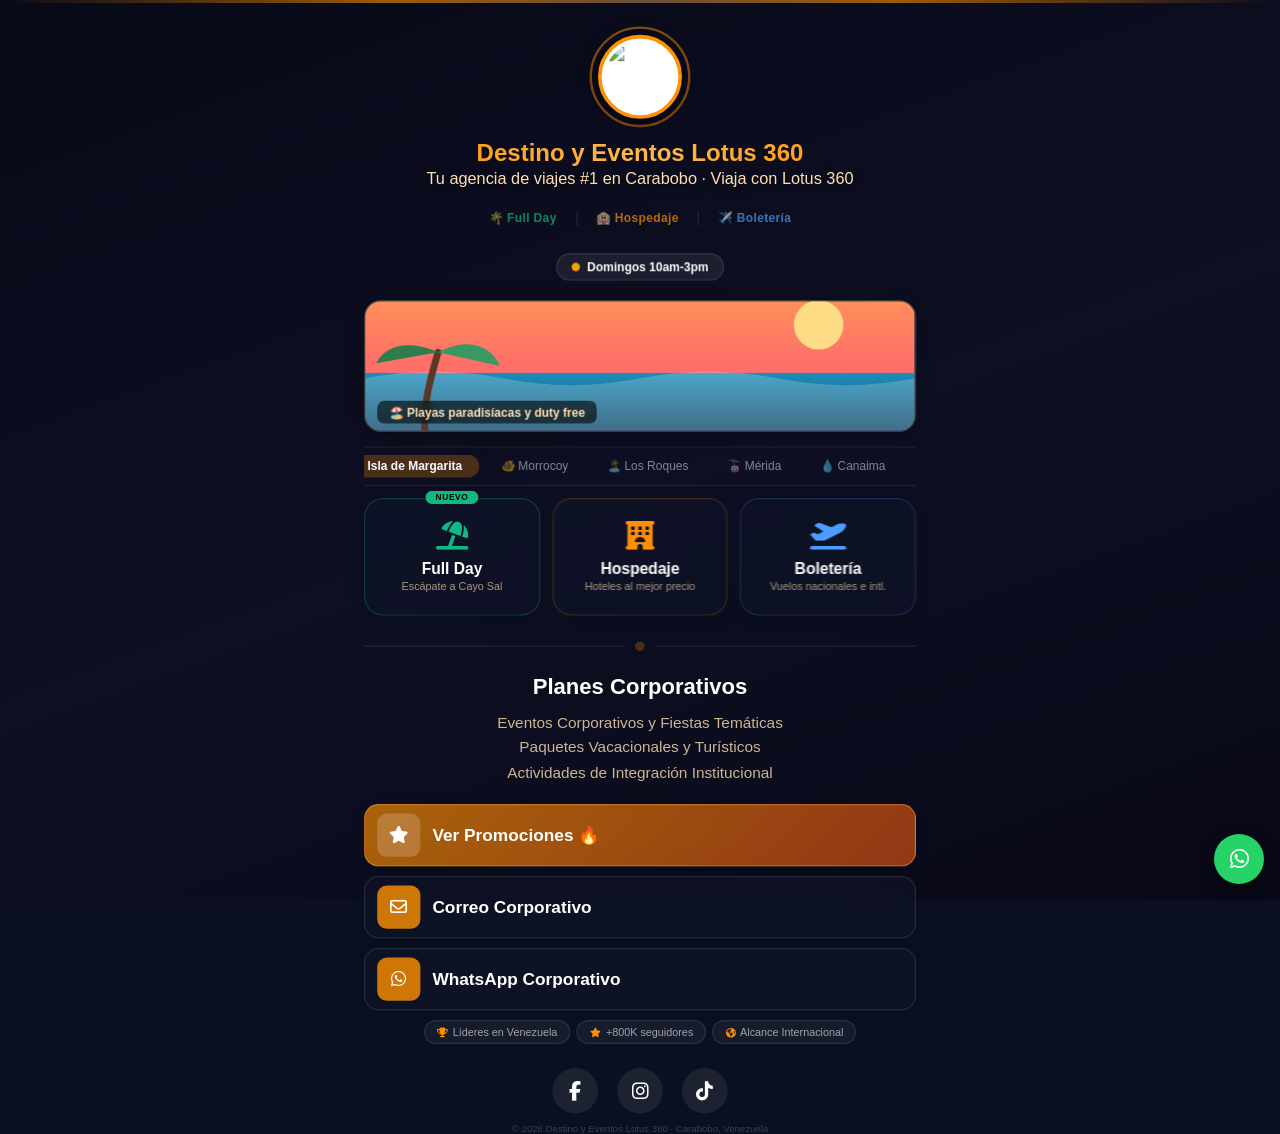
==== commit 38197e42: "a11y: permitir zoom (quitar user-scalable=no y maximum-scale) en las 4 paginas" ====
--- a/index.html
+++ b/index.html
@@ -2,7 +2,7 @@
 <html lang="es-VE">
 <head>
     <meta charset="UTF-8">
-    <meta name="viewport" content="width=device-width, initial-scale=1.0, maximum-scale=1.0, user-scalable=no, viewport-fit=cover">
+    <meta name="viewport" content="width=device-width, initial-scale=1.0, viewport-fit=cover">
     <meta name="theme-color" content="#0a1020" id="theme-color">
     <meta name="google-site-verification" content="8bZ9g3XkFuT8NqfKnP1PCsYVqGT3RufCFPbXYdnzKQE" />
 
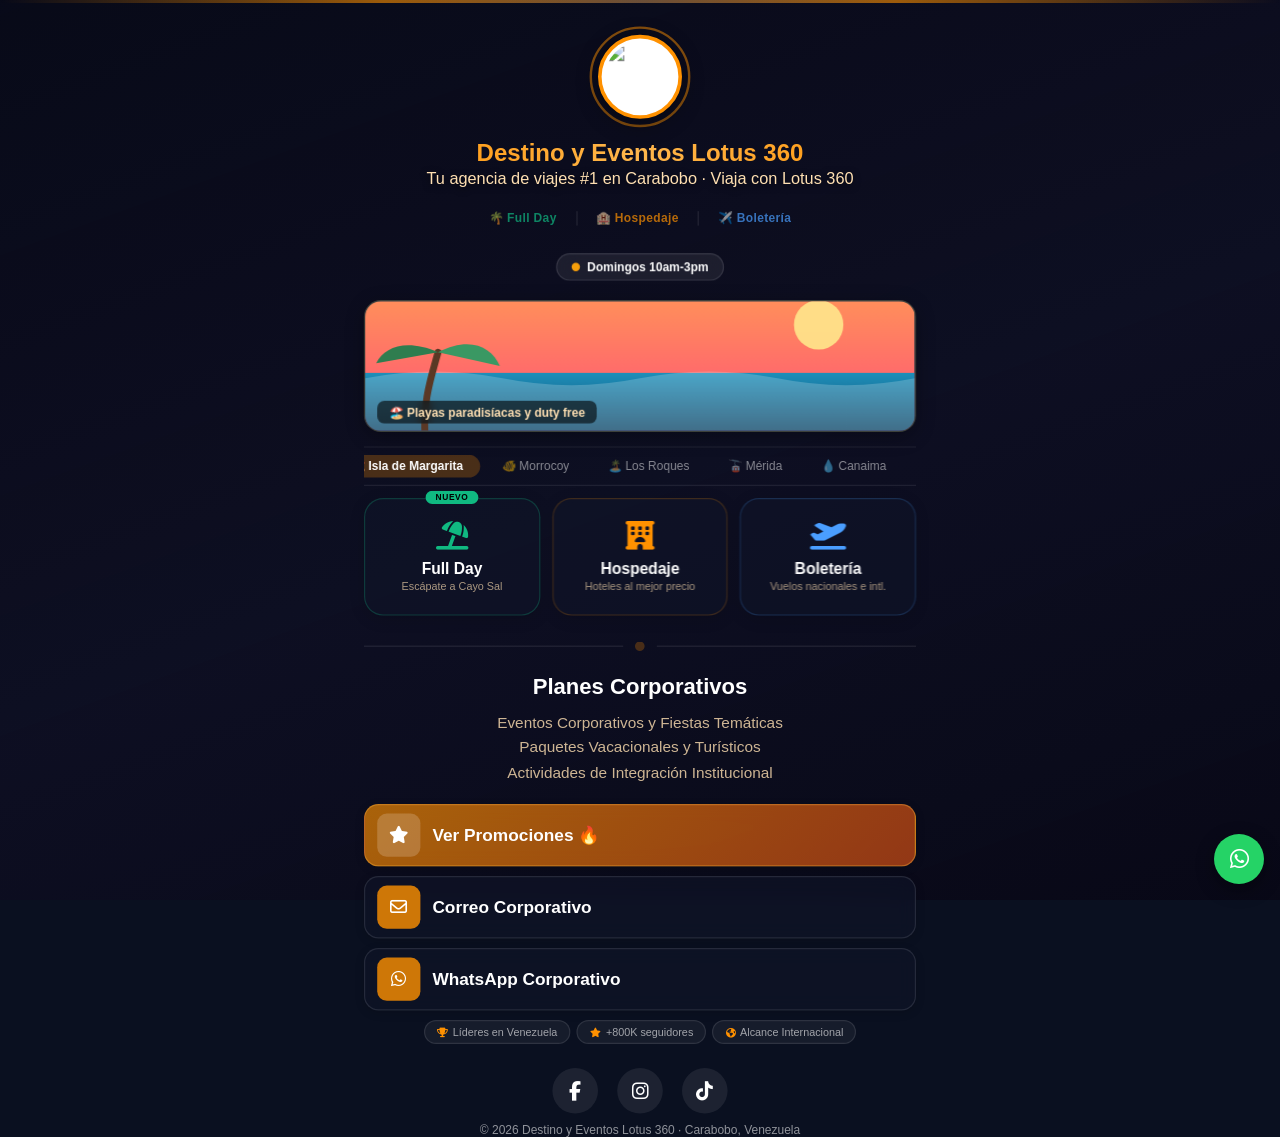
==== commit 3fc42b91: "a11y: mejorar contraste de color en footer-copy (0.2 -> 0.55 opacidad, 8px -> 10px)" ====
--- a/index.html
+++ b/index.html
@@ -198,7 +198,7 @@
         .footer-icon { display: flex; align-items: center; justify-content: center; width: 38px; height: 38px; background: rgba(255,255,255,0.08); color: white; border-radius: 50%; font-size: 1rem; text-decoration: none; transition: all 0.15s ease; }
         .footer-icon:hover { background: var(--accent); }
         .footer-icon:active { transform: scale(0.9); background: var(--accent); }
-        .footer-copy { font-size: 8px; color: rgba(255,255,255,0.2); text-align: center; }
+        .footer-copy { font-size: 10px; color: rgba(255,255,255,0.55); text-align: center; }
         .wa-float { position: fixed; bottom: calc(16px + env(safe-area-inset-bottom)); right: calc(16px + env(safe-area-inset-right)); width: 50px; height: 50px; border-radius: 50%; background: #25D366; color: #fff; display: flex; align-items: center; justify-content: center; font-size: 22px; text-decoration: none; z-index: 20; box-shadow: 0 6px 18px rgba(0,0,0,0.4); animation: pulso-wa 2.6s infinite; }
         @keyframes pulso-wa { 0%,100% { box-shadow: 0 6px 18px rgba(0,0,0,0.4), 0 0 0 0 rgba(37,211,102,0.5); } 50% { box-shadow: 0 6px 18px rgba(0,0,0,0.4), 0 0 0 10px rgba(37,211,102,0); } }
         @media (max-width: 360px) { body { padding: 0 8px 90px; } .container { padding-top: 20px; } .cta-card { padding: 14px 4px 12px; } .cta-card .titulo { font-size: 11px; } }
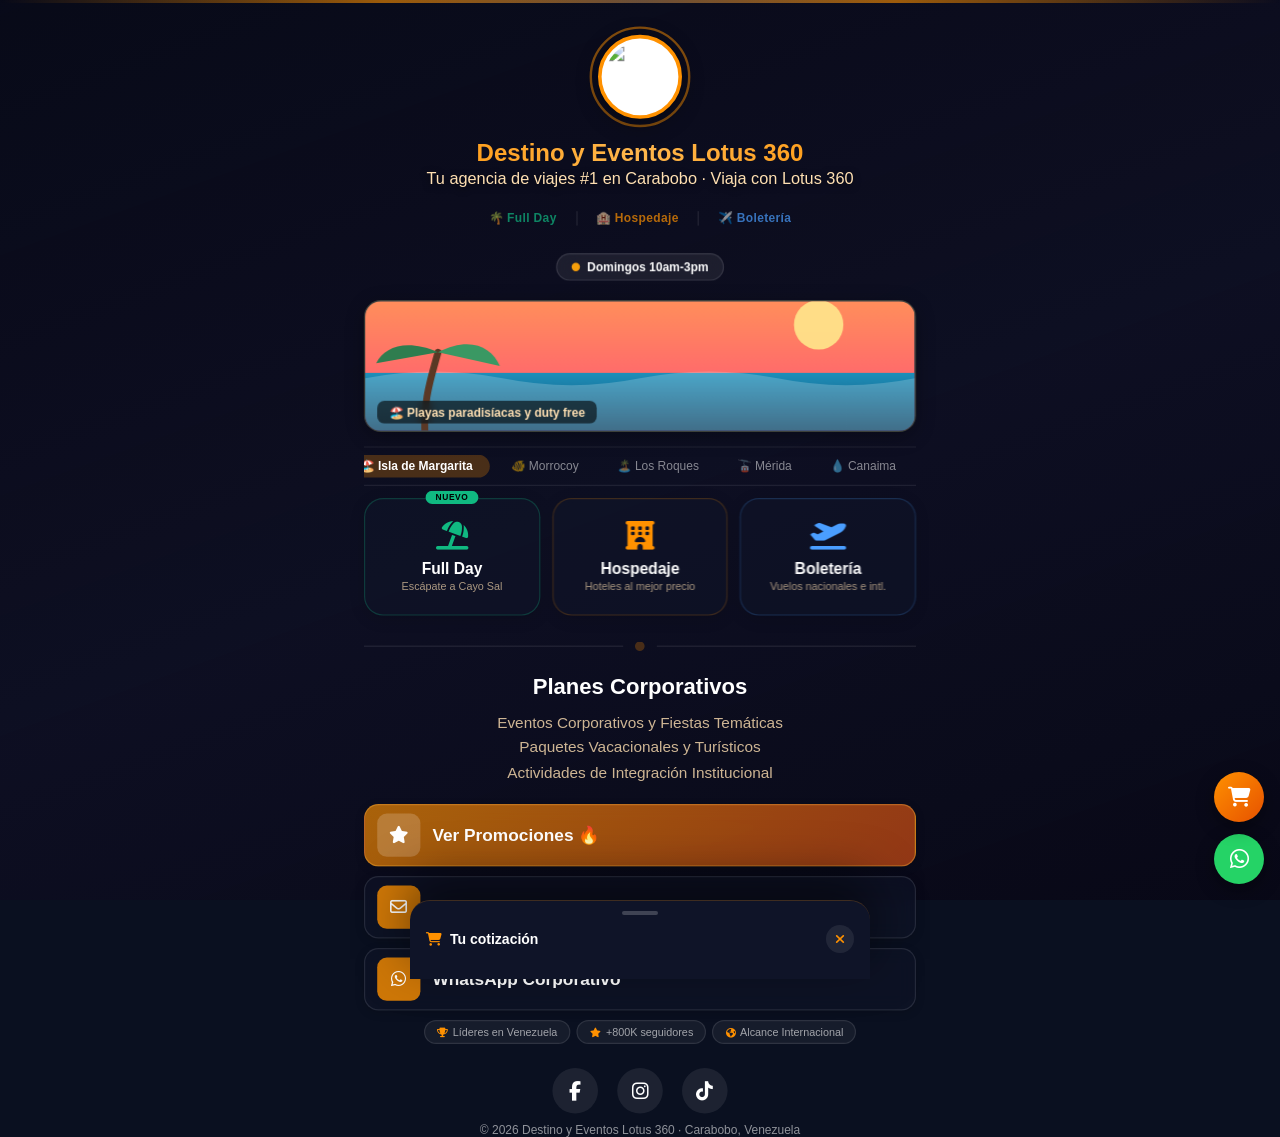
==== commit 24d531a1: "feat: catalogo de paquetes Full Day/Hospedaje con carrito de cotizacion Full Day (tour/) suma un cat" ====
--- a/index.html
+++ b/index.html
@@ -102,6 +102,7 @@
     <link rel="preload" as="image" href="https://destinoyeventoslotus360.com/logolotus-small.png" fetchpriority="high">
     <link rel="stylesheet" href="https://cdnjs.cloudflare.com/ajax/libs/font-awesome/6.4.0/css/all.min.css" media="print" onload="this.media='all'">
     <noscript><link rel="stylesheet" href="https://cdnjs.cloudflare.com/ajax/libs/font-awesome/6.4.0/css/all.min.css"></noscript>
+    <link rel="stylesheet" href="/assets/cart-ui.css">
     <style>
         :root { --accent: #ff9100; --color-fullday: #10b981; --color-hospedaje: #ff9100; --color-boleteria: #4a9eff; --success: #25D366; --text-warm: #ffe0b2; }
         * { box-sizing: border-box; margin: 0; padding: 0; -webkit-tap-highlight-color: transparent; }
@@ -312,14 +313,10 @@
     
     <a href="https://wa.me/584244634041?text=Hola!%20Vengo%20de%20su%20p%C3%A1gina%20web." class="wa-float" target="_blank" rel="noopener" title="Escríbenos por WhatsApp" aria-label="Escríbenos por WhatsApp"><i class="fab fa-whatsapp" aria-hidden="true"></i></a>
 
+<script src="/assets/common.js"></script>
+<script src="/assets/cart.js"></script>
 <script>
-(function() {
-    var ahora = new Date(); var ve = new Date(ahora.getTime() + ahora.getTimezoneOffset() * 60000 - 4 * 3600000);
-    var dia = ve.getDay(); var horaDecimal = ve.getHours() + ve.getMinutes() / 60;
-    var online = (dia >= 1 && dia <= 6) ? (horaDecimal >= 8.5 && horaDecimal < 19) : (dia === 0 && horaDecimal >= 10 && horaDecimal < 15);
-    document.getElementById('estado-dot').className = 'dot ' + (online ? 'online' : 'offline');
-    document.getElementById('estado-texto').textContent = online ? 'En línea · Respondemos pronto' : (dia === 0 ? 'Domingos 10am-3pm' : 'Lun-Sáb 8:30am-7pm');
-})();
+L360Cart.initFAB();
 
 var track = document.getElementById('ticker-track');
 var wrap = document.getElementById('ticker-wrap');
--- a/assets/cart-ui.css
+++ b/assets/cart-ui.css
@@ -0,0 +1,133 @@
+/* Lotus 360 -- carrito de cotizacion compartido (tour/hospedaje/boleteria).
+   Namespaced l360- para no chocar con las clases propias de cada pagina.
+   Reusa los tokens que cada pagina ya define (--accent, --success,
+   --color-fullday) en vez de importar la paleta del CRM. */
+
+.l360-fab-cart {
+    position: fixed;
+    bottom: calc(78px + env(safe-area-inset-bottom));
+    right: calc(16px + env(safe-area-inset-right));
+    width: 50px;
+    height: 50px;
+    border-radius: 50%;
+    background: linear-gradient(135deg, #ff9100, #e65100);
+    color: #fff;
+    border: none;
+    display: flex;
+    align-items: center;
+    justify-content: center;
+    font-size: 20px;
+    cursor: pointer;
+    z-index: 30;
+    box-shadow: 0 6px 18px rgba(0,0,0,0.4);
+    touch-action: manipulation;
+}
+.l360-fab-cart:active { transform: scale(0.94); }
+.l360-fab-badge {
+    position: absolute;
+    top: -4px;
+    right: -4px;
+    min-width: 18px;
+    height: 18px;
+    border-radius: 9px;
+    background: #25D366;
+    color: #fff;
+    font-size: 10px;
+    font-weight: 800;
+    display: none;
+    align-items: center;
+    justify-content: center;
+    padding: 0 4px;
+    border: 2px solid #0a1020;
+}
+
+.l360-sheet-bg {
+    position: fixed;
+    inset: 0;
+    background: rgba(4,6,12,0.6);
+    backdrop-filter: blur(4px);
+    -webkit-backdrop-filter: blur(4px);
+    z-index: 98;
+    opacity: 0;
+    pointer-events: none;
+    transition: opacity 0.25s ease;
+}
+.l360-sheet-bg.open { opacity: 1; pointer-events: auto; }
+
+.l360-sheet {
+    position: fixed;
+    left: 0;
+    right: 0;
+    bottom: 0;
+    max-height: 85vh;
+    background: #0f1428;
+    border-radius: 20px 20px 0 0;
+    border-top: 1px solid rgba(255,145,0,0.2);
+    box-shadow: 0 -20px 50px rgba(0,0,0,0.5);
+    z-index: 99;
+    transform: translateY(100%);
+    transition: transform 0.3s cubic-bezier(0.32,0.72,0,1);
+    display: flex;
+    flex-direction: column;
+    padding: 10px 16px calc(16px + env(safe-area-inset-bottom));
+    max-width: 500px;
+    margin: 0 auto;
+}
+.l360-sheet.open { transform: translateY(0); }
+.l360-sheet-handle { width: 36px; height: 4px; border-radius: 3px; background: rgba(255,255,255,0.2); margin: 0 auto 10px; }
+.l360-sheet-header { display: flex; align-items: center; gap: 8px; font-weight: 700; font-size: 14px; color: #fff; margin-bottom: 10px; }
+.l360-sheet-header i:first-child { color: #ff9100; }
+.l360-sheet-close { margin-left: auto; background: rgba(255,255,255,0.08); border: none; color: #fff; width: 28px; height: 28px; border-radius: 50%; cursor: pointer; }
+.l360-sheet-items { overflow-y: auto; flex: 1; -webkit-overflow-scrolling: touch; }
+.l360-sheet-empty { text-align: center; padding: 30px 10px; color: rgba(255,255,255,0.5); font-size: 12px; }
+.l360-sheet-empty i { font-size: 26px; color: rgba(255,145,0,0.4); margin-bottom: 8px; display: block; }
+
+.l360-sheet-item { background: rgba(255,255,255,0.04); border: 1px solid rgba(255,255,255,0.08); border-radius: 12px; padding: 10px 12px; margin-bottom: 8px; }
+.l360-sheet-item-head { display: flex; align-items: center; justify-content: space-between; gap: 6px; }
+.l360-sheet-item-titulo { font-size: 12px; font-weight: 700; color: #fff; }
+.l360-sheet-item-del { background: none; border: none; color: rgba(255,110,110,0.7); cursor: pointer; font-size: 12px; padding: 4px; }
+.l360-sheet-item-meta { font-size: 10px; color: rgba(255,224,178,0.7); margin: 3px 0; }
+.l360-sheet-item-precio { font-size: 12px; color: #fff; }
+.l360-sheet-item-precio b { color: #ff9100; }
+
+.l360-sheet-total { text-align: center; font-size: 13px; font-weight: 700; color: #ffe0b2; background: rgba(255,145,0,0.1); border: 1px solid rgba(255,145,0,0.25); border-radius: 10px; padding: 8px; margin: 10px 0; }
+.l360-checkout-form { display: flex; flex-direction: column; gap: 8px; }
+.l360-form-row { display: flex; gap: 8px; }
+.l360-form-row input { flex: 1; padding: 10px 12px; border-radius: 10px; border: 1.5px solid rgba(255,145,0,0.15); background: rgba(10,12,28,0.7); color: #fff; font-size: 13px; font-family: inherit; color-scheme: dark; }
+.l360-form-row input:focus { outline: none; border-color: #ff9100; }
+.l360-btn-checkout { display: flex; align-items: center; justify-content: center; gap: 7px; width: 100%; padding: 13px; background: #25D366; color: #fff; border: none; border-radius: 12px; font-weight: 700; font-size: 13px; cursor: pointer; margin-top: 2px; }
+.l360-btn-checkout:active { transform: scale(0.97); }
+
+.l360-cat-loading, .l360-cat-empty { text-align: center; font-size: 11px; color: rgba(255,224,178,0.6); padding: 14px; }
+
+.l360-pkg-card { background: rgba(10,12,28,0.5); border: 1.5px solid rgba(255,255,255,0.08); border-radius: 14px; padding: 12px; margin-bottom: 10px; }
+.l360-pkg-head { display: flex; align-items: center; gap: 10px; }
+.l360-pkg-icon { width: 34px; height: 34px; border-radius: 50%; background: rgba(255,145,0,0.12); display: flex; align-items: center; justify-content: center; font-size: 16px; flex-shrink: 0; }
+.l360-pkg-info { min-width: 0; }
+.l360-pkg-titulo { font-size: 12px; font-weight: 700; color: #fff; }
+.l360-pkg-precio-ref { font-size: 10px; color: rgba(255,224,178,0.65); margin-top: 2px; }
+.l360-pkg-nota { font-size: 9px; color: rgba(255,183,77,0.6); margin-top: 6px; font-style: italic; }
+.l360-pkg-nota-ok { color: #4ade80; font-style: normal; }
+.l360-estimado-tag { display: flex; align-items: center; gap: 5px; font-size: 9px; color: #ffb74d; background: rgba(255,145,0,0.08); border: 1px solid rgba(255,145,0,0.2); border-radius: 8px; padding: 5px 8px; margin-top: 8px; }
+.l360-estimado-inline { display: inline-flex; margin-top: 4px; }
+
+.l360-stepper-row { display: flex; gap: 10px; margin-top: 10px; flex-wrap: wrap; }
+.l360-stepper { flex: 1; min-width: 70px; }
+.l360-stepper label { display: block; font-size: 9px; color: rgba(255,224,178,0.7); margin-bottom: 4px; }
+.l360-stepper-ctrl { display: flex; align-items: center; justify-content: space-between; background: rgba(10,12,28,0.7); border: 1px solid rgba(255,145,0,0.15); border-radius: 10px; padding: 4px 6px; }
+.l360-stepper-ctrl button { width: 22px; height: 22px; border-radius: 6px; border: none; background: rgba(255,145,0,0.18); color: #ff9100; font-size: 14px; font-weight: 800; cursor: pointer; line-height: 1; }
+.l360-stepper-ctrl button:active { background: rgba(255,145,0,0.3); }
+.l360-stepper-ctrl span { font-size: 13px; font-weight: 700; color: #fff; min-width: 16px; text-align: center; }
+
+.l360-pkg-total { font-size: 12px; color: #fff; margin-top: 8px; min-height: 16px; }
+.l360-pkg-total b { color: #ff9100; font-size: 14px; }
+.l360-total-consultar { color: rgba(255,224,178,0.7); font-style: italic; }
+.l360-btn-add { width: 100%; margin-top: 8px; padding: 10px; background: rgba(255,145,0,0.15); border: 1px solid rgba(255,145,0,0.35); color: #ffb74d; border-radius: 10px; font-weight: 700; font-size: 11px; cursor: pointer; display: flex; align-items: center; justify-content: center; gap: 6px; }
+.l360-btn-add:active { background: rgba(255,145,0,0.28); transform: scale(0.97); }
+
+.l360-toast { position: fixed; bottom: calc(20px + env(safe-area-inset-bottom)); left: 50%; transform: translate(-50%, 20px); background: #141a30; border: 1px solid rgba(37,211,102,0.35); border-left: 3px solid #25D366; color: #fff; font-size: 12px; font-weight: 600; padding: 10px 16px; border-radius: 10px; box-shadow: 0 8px 24px rgba(0,0,0,0.4); z-index: 200; opacity: 0; transition: all 0.25s ease; display: flex; align-items: center; gap: 7px; white-space: nowrap; max-width: 90vw; }
+.l360-toast i { color: #25D366; }
+.l360-toast.show { opacity: 1; transform: translate(-50%, 0); }
+
+@media (min-width: 768px) { .l360-sheet { max-width: 460px; } }
+@media (prefers-reduced-motion: reduce) { .l360-sheet, .l360-sheet-bg, .l360-toast { transition-duration: 0.01ms !important; } }
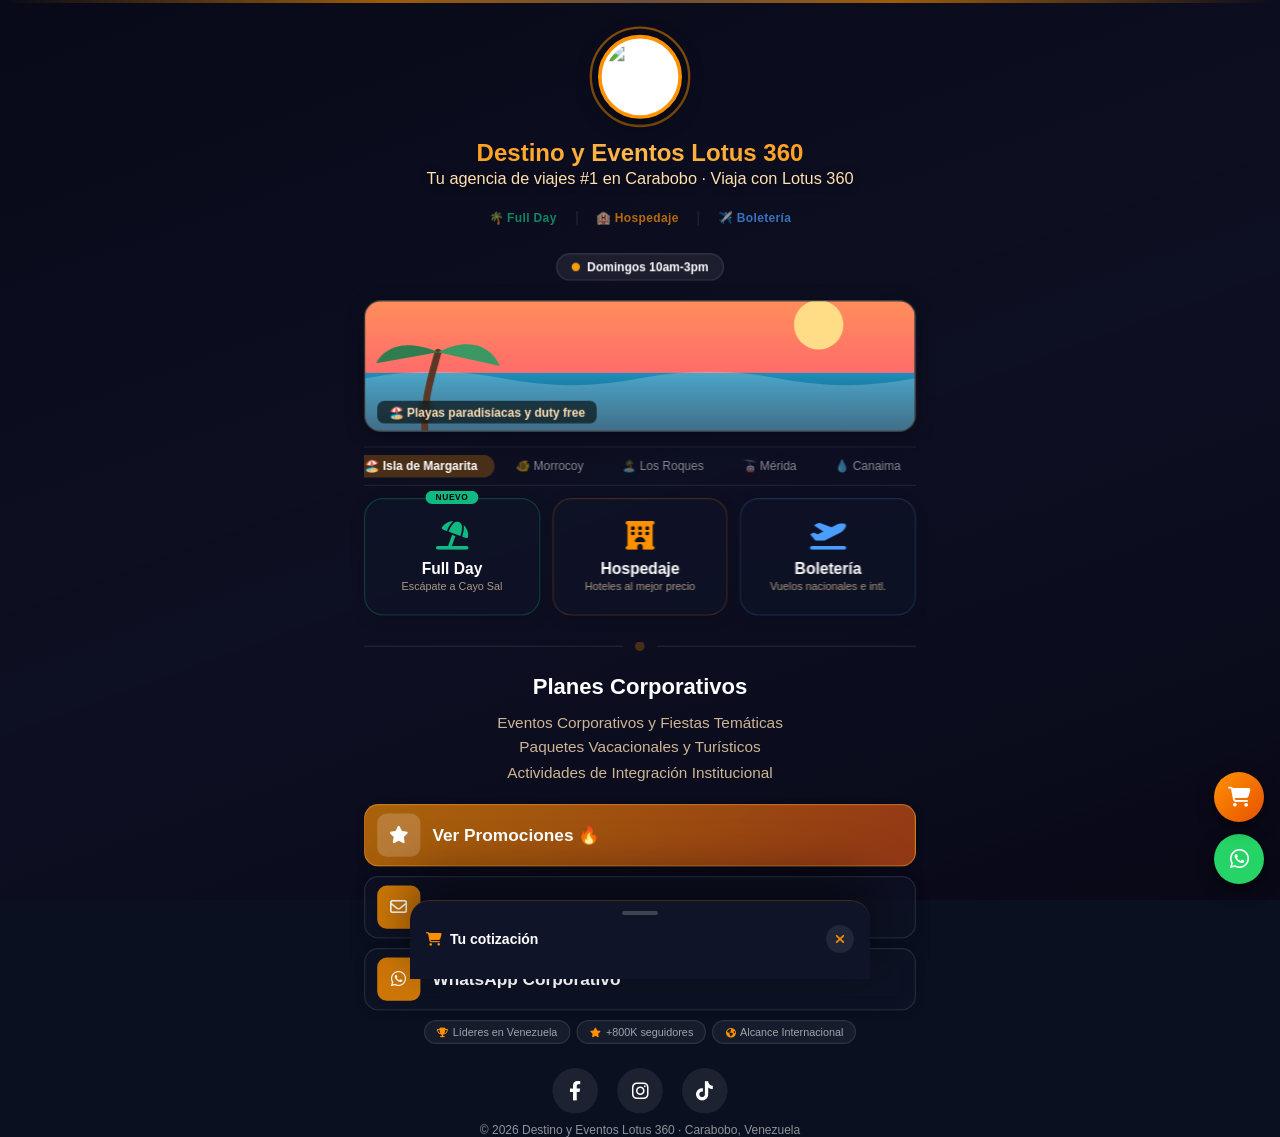
==== commit 8bea2032: "fix: auto-hospedar Font Awesome, ya no depende de cdnjs.cloudflare.com Usuario reporto iconos invisi" ====
--- a/index.html
+++ b/index.html
@@ -100,8 +100,7 @@
     <link rel="preload" as="image" href="https://destinoyeventoslotus360.com/lotus360backgroundmobile.jpg" media="(max-width: 768px)">
     <link rel="preload" as="image" href="https://destinoyeventoslotus360.com/lotus360background.jpg" media="(min-width: 769px)">
     <link rel="preload" as="image" href="https://destinoyeventoslotus360.com/logolotus-small.png" fetchpriority="high">
-    <link rel="stylesheet" href="https://cdnjs.cloudflare.com/ajax/libs/font-awesome/6.4.0/css/all.min.css" media="print" onload="this.media='all'">
-    <noscript><link rel="stylesheet" href="https://cdnjs.cloudflare.com/ajax/libs/font-awesome/6.4.0/css/all.min.css"></noscript>
+    <link rel="stylesheet" href="/assets/fontawesome/css/all.min.css">
     <link rel="stylesheet" href="/assets/cart-ui.css">
     <style>
         :root { --accent: #ff9100; --color-fullday: #10b981; --color-hospedaje: #ff9100; --color-boleteria: #4a9eff; --success: #25D366; --text-warm: #ffe0b2; }
--- a/assets/cart-ui.css
+++ b/assets/cart-ui.css
@@ -100,12 +100,32 @@
 
 .l360-cat-loading, .l360-cat-empty { text-align: center; font-size: 11px; color: rgba(255,224,178,0.6); padding: 14px; }
 
-.l360-pkg-card { background: rgba(10,12,28,0.5); border: 1.5px solid rgba(255,255,255,0.08); border-radius: 14px; padding: 12px; margin-bottom: 10px; }
-.l360-pkg-head { display: flex; align-items: center; gap: 10px; }
-.l360-pkg-icon { width: 34px; height: 34px; border-radius: 50%; background: rgba(255,145,0,0.12); display: flex; align-items: center; justify-content: center; font-size: 16px; flex-shrink: 0; }
-.l360-pkg-info { min-width: 0; }
-.l360-pkg-titulo { font-size: 12px; font-weight: 700; color: #fff; }
+.l360-toggle-btn { display: flex; align-items: center; gap: 8px; width: 100%; background: rgba(255,145,0,0.1); border: 1.5px dashed rgba(255,145,0,0.35); color: #ffb74d; font-weight: 700; font-size: 12px; padding: 11px 14px; border-radius: 12px; cursor: pointer; font-family: inherit; touch-action: manipulation; }
+.l360-toggle-btn:active { background: rgba(255,145,0,0.16); }
+.l360-toggle-btn i:first-child { color: #ff9100; }
+.l360-toggle-chevron { margin-left: auto; transition: transform 0.25s ease; }
+.l360-toggle-btn.open .l360-toggle-chevron { transform: rotate(180deg); }
+.l360-collapse { max-height: 0; overflow: hidden; transition: max-height 0.4s cubic-bezier(0.4,0,0.2,1); }
+.l360-collapse.open { max-height: 6000px; margin-top: 10px; }
+
+.l360-pkg-card { background: rgba(10,12,28,0.5); border: 1.5px solid rgba(255,255,255,0.08); border-radius: 14px; margin-bottom: 12px; overflow: hidden; }
+.l360-pkg-body { padding: 12px; }
+
+.l360-pkg-photo { position: relative; width: 100%; height: 160px; background: linear-gradient(135deg,#1a6b8a,#0c2d4a); overflow: hidden; }
+.l360-pkg-photo img { width: 100%; height: 100%; object-fit: cover; display: block; }
+.l360-pkg-photo-empty { display: flex; align-items: center; justify-content: center; font-size: 40px; }
+.l360-pkg-photo-nav { position: absolute; top: 50%; transform: translateY(-50%); width: 26px; height: 26px; border-radius: 50%; border: none; background: rgba(0,0,0,0.45); color: #fff; font-size: 11px; cursor: pointer; display: flex; align-items: center; justify-content: center; }
+.l360-pkg-photo-nav.prev { left: 6px; } .l360-pkg-photo-nav.next { right: 6px; }
+.l360-pkg-photo-nav:active { background: rgba(0,0,0,0.7); }
+.l360-pkg-photo-dots { position: absolute; bottom: 8px; left: 0; right: 0; display: flex; justify-content: center; gap: 4px; }
+.l360-pkg-photo-dots span { width: 5px; height: 5px; border-radius: 50%; background: rgba(255,255,255,0.4); }
+.l360-pkg-photo-dots span.on { background: #ff9100; width: 14px; border-radius: 3px; }
+.l360-pkg-photo-count { position: absolute; top: 8px; right: 8px; background: rgba(0,0,0,0.55); color: #fff; font-size: 9px; font-weight: 700; padding: 2px 7px; border-radius: 10px; }
+
+.l360-pkg-promo-badge { display: inline-flex; align-items: center; gap: 5px; background: linear-gradient(135deg,#ff9100,#e65100); color: #fff; font-size: 9px; font-weight: 800; padding: 4px 9px; border-radius: 20px; margin-bottom: 6px; }
+.l360-pkg-titulo { font-size: 13px; font-weight: 700; color: #fff; }
 .l360-pkg-precio-ref { font-size: 10px; color: rgba(255,224,178,0.65); margin-top: 2px; }
+.l360-pkg-desc { font-size: 10.5px; color: rgba(255,255,255,0.6); line-height: 1.45; margin-top: 6px; }
 .l360-pkg-nota { font-size: 9px; color: rgba(255,183,77,0.6); margin-top: 6px; font-style: italic; }
 .l360-pkg-nota-ok { color: #4ade80; font-style: normal; }
 .l360-estimado-tag { display: flex; align-items: center; gap: 5px; font-size: 9px; color: #ffb74d; background: rgba(255,145,0,0.08); border: 1px solid rgba(255,145,0,0.2); border-radius: 8px; padding: 5px 8px; margin-top: 8px; }
